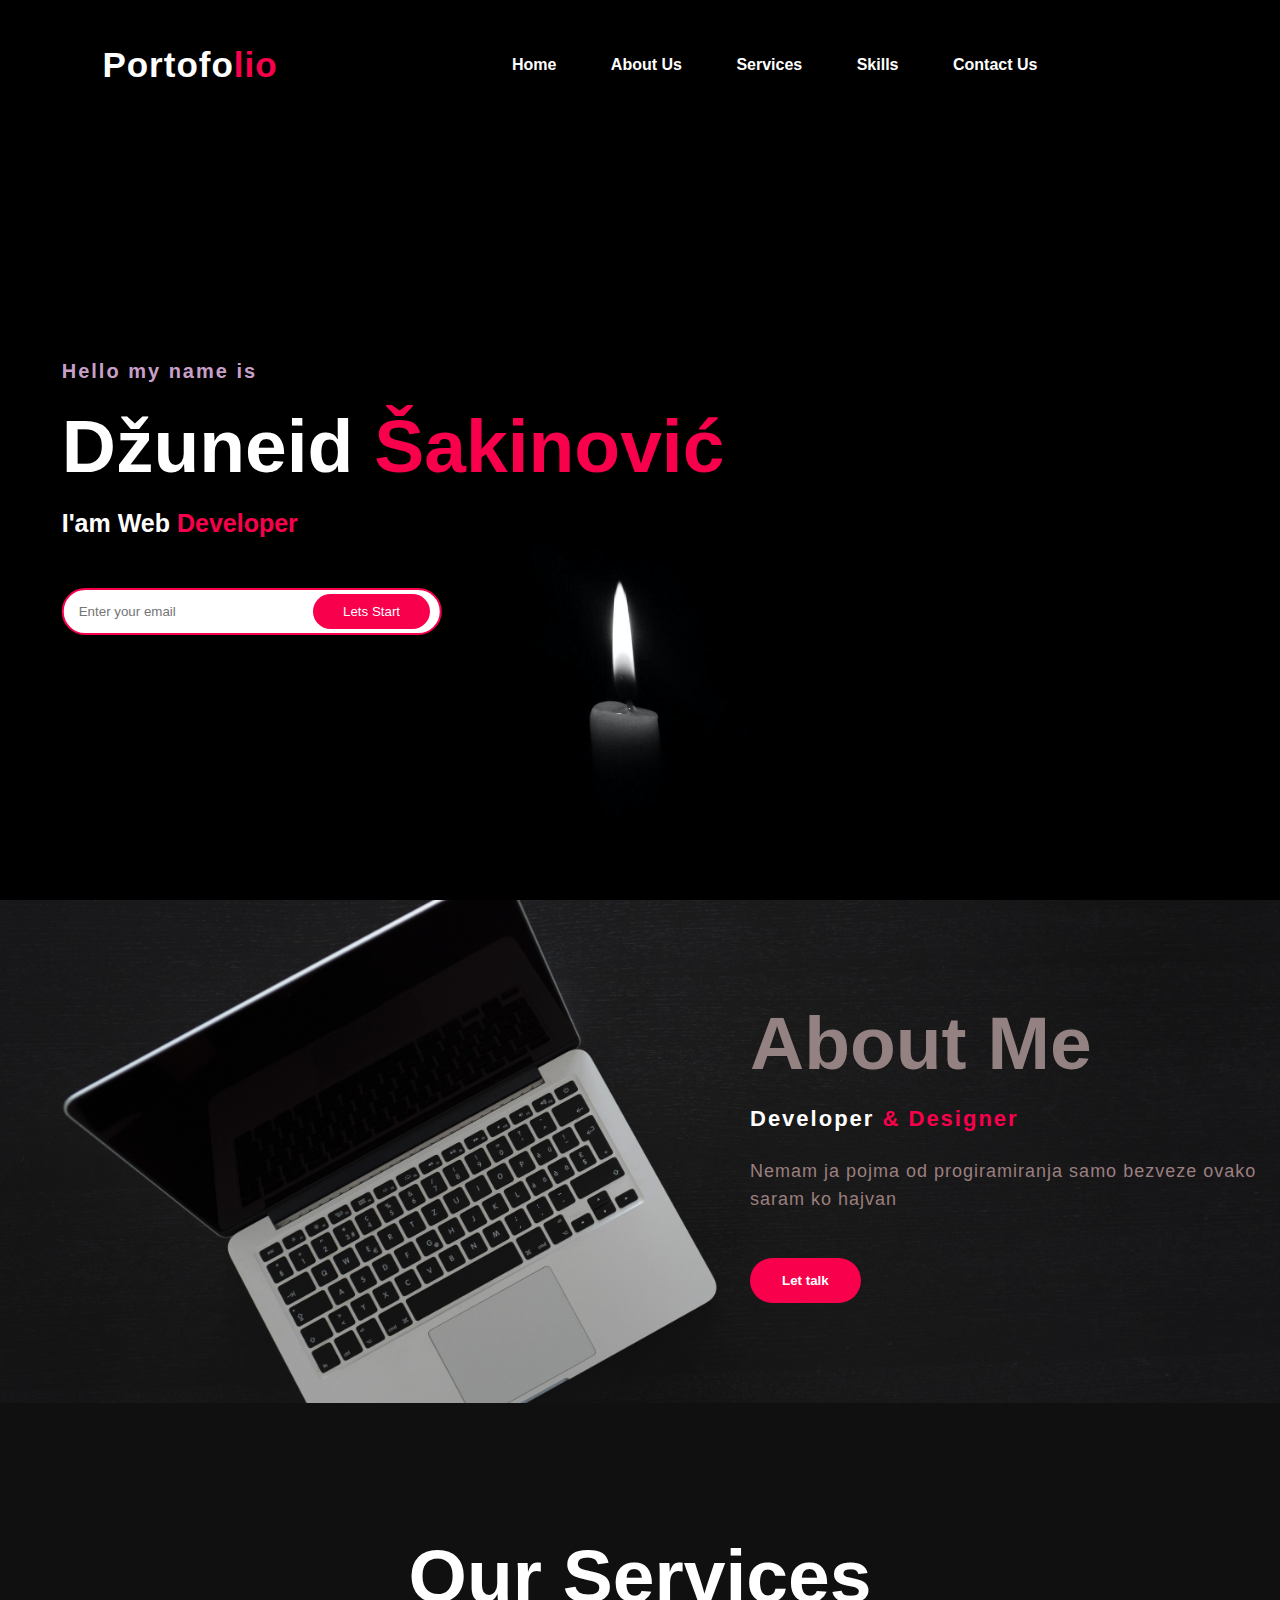
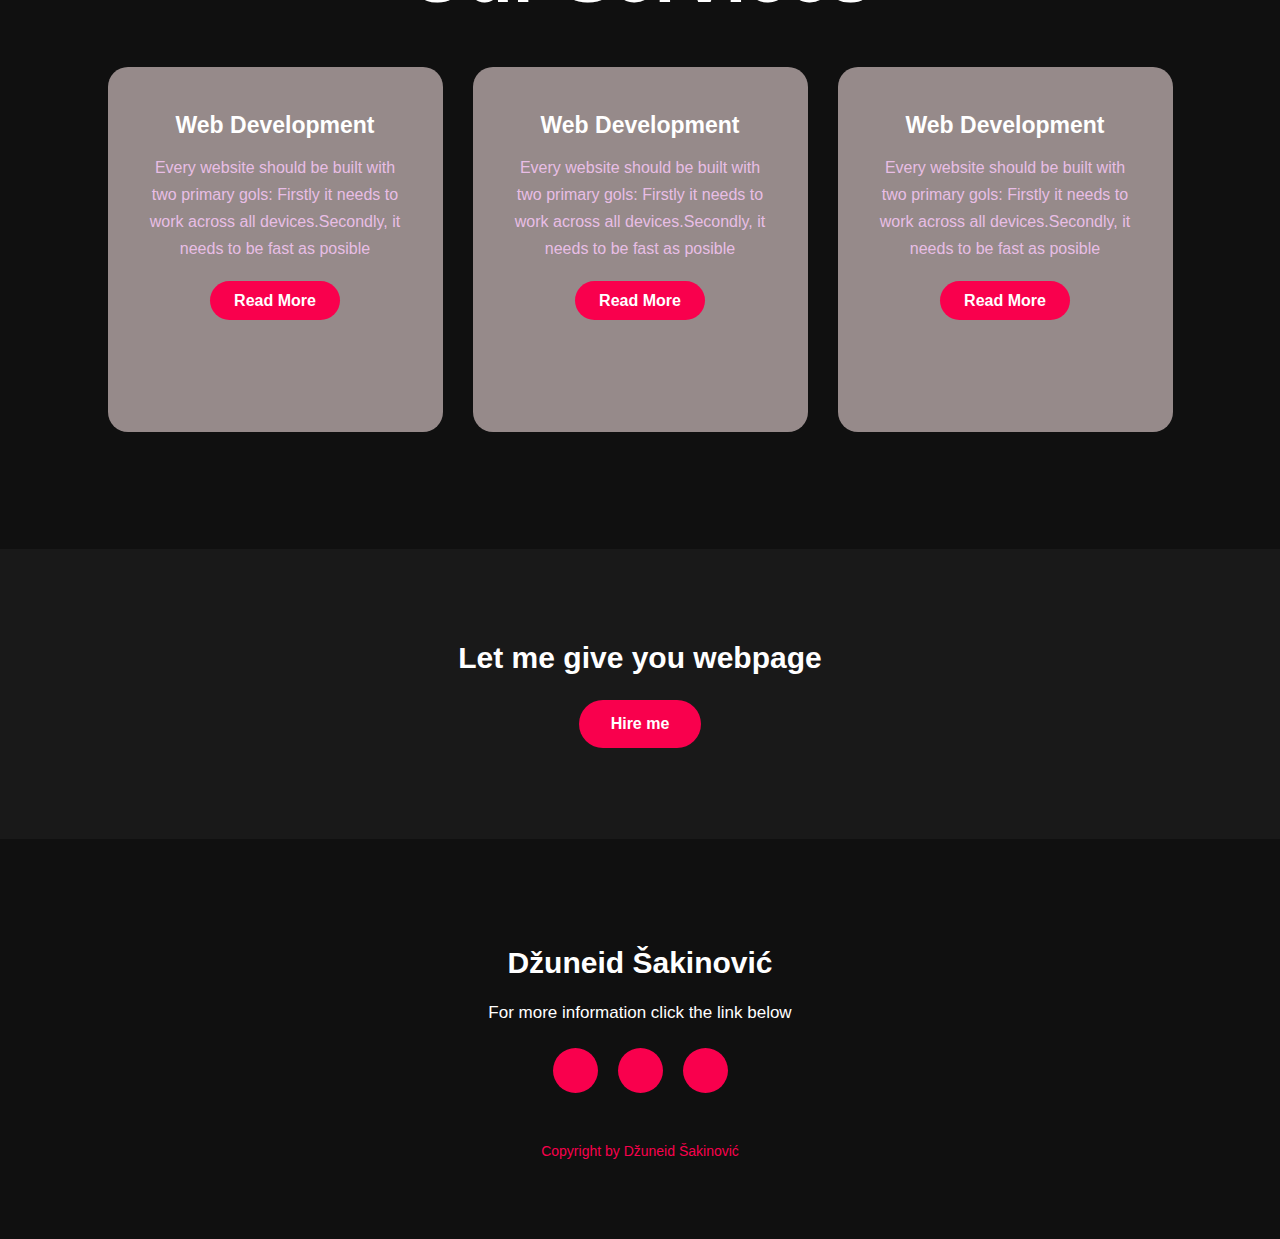
==== HTML/index.html @ 7eb3ed27 "portfolio v1" ====
<!DOCTYPE html>
<html lang="en">
<head>
    <meta charset="UTF-8">
    <meta http-equiv="X-UA-Compatible" content="IE=edge">
    <meta name="viewport" content="width=device-width, initial-scale=1.0">
    <title>Home</title>
    <link rel="stylesheet" href="dzunied.css">
    <link rel="stylesheet" href="https://cdnjs.cloudflare.com/ajax/libs/font-awesome/6.1.1/css/all.min.css"
        integrity="sha512-KfkfwYDsLkIlwQp6LFnl8zNdLGxu9YAA1QvwINks4PhcElQSvqcyVLLD9aMhXd13uQjoXtEKNosOWaZqXgel0g=="
        crossorigin="anonymous" referrerpolicy="no-referrer" />
</head>
<body>
    <div class="hero">
        <nav>
            <h2 class="logo">Portofo<span>lio</span></h2>
            <ul>
                <li><a href="#">Home</a></li>
                <li><a href="#1">About us</a></li>
                <li><a href="#2">Services</a></li>
                <li><a href="#3">Skills</a></li>
                <li><a href="#4">Contact us</a></li>
            </ul>
            
        </nav>
        <div class="content">
            <h4>Hello my name is</h4>
            <h1>Džuneid <span> Šakinović</span> </h1>
            <h3>I'am Web <span> Developer</span> </h3>
            <div class="newslatter">
                <form>
                    <input type="email" name="email" id="mail" placeholder="Enter your email">
                    <input type="submit" name="submit"  value="Lets Start" id="1" >
                </form >
            </div>
        </div>
    </div>
    
    <section class="about"  >
        <div class="main">
            
            <div class="about-text" >
                <h2>About Me</h2>
                <h5>Developer <span> & Designer </span></h5>
                <p>Nemam ja pojma od progiramiranja samo bezveze ovako saram ko hajvan</p>
                <button type="button">Let talk</button>
            </div>
        </div>
    </section>

    <div class="service" id="2">
        <div class="title">
            <h2>Our Services</h2>
        </div>
        <div class="box">
            <div class="card">
                <i class="fa-solid fa-bars"></i>
                <h5>Web Development</h5>
                <div class="pra">
                    <p>Every website should be built with two primary gols: Firstly it needs to work across all devices.Secondly, it needs to be fast as posible</p>
                    <p style="text-align: center;">
                        <a class="button" href="#">Read More</a>
                    </p>
                </div>
            </div>


            <div class="box">
                <div class="card">
                        <i class="fa-solid fa-user"></i>
                    <h5>Web Development</h5>
                    <div class="pra" id="3">
                        <p>Every website should be built with two primary gols: Firstly it needs to work across all devices.Secondly,
                            it needs to be fast as posible</p>
                        <p style="text-align: center;">
                            <a class="button" href="#">Read More</a>
                        </p>
                    </div>
                </div>


                <div class="box">
                    <div class="card">
                        <i class="fa-solid fa-bell"></i>
                        <h5>Web Development</h5>
                        <div class="pra">
                            <p>Every website should be built with two primary gols: Firstly it needs to work across all devices.Secondly,
                                it needs to be fast as posible</p>
                            <p style="text-align: center;">
                                <a class="button" href="#">Read More</a>
                            </p>
                        </div>
                    </div>
              </div>      
            </div>  
        </div>
    </div>
<div class="contact-me" id="4">
    <p>Let me give you webpage</p>
    <a class="button-two" href="#">Hire me</a>
</div>

<footer>
    <p>Džuneid Šakinović</p>
    <p>For more information click the link below</p>
    <div class="social">
        <a href="https://www.facebook.com/" target="blank"><i class="fa-brands fa-facebook"></i></a>
        <a href="https://www.instagram.com/" target="blank2"><i class="fa-brands fa-instagram"></i></a>
        <a href="https://twitter.com/" target="blank1"><i class="fa-brands fa-twitter"></i></a>
    </div>
    <br>
    <p class="end" >Copyright by Džuneid Šakinović</p>
</footer>

    <a class="top" href="#"><i class="fa-solid fa-angles-up"></i></a>
</body>
</html>
---- HTML/dzunied.css ----
* {
  padding: 0;
  margin: 0;
  font-family: sans-serif;
  box-sizing: border-box;
}
.hero {
  height: 100vh;
  width: 100%;
  background-image: url(./pexels-rahul-695644.jpg);
  background-size: cover;
  background-position: center;
  color: wheat;
}
nav {
  display: flex;
  align-items: center;
  justify-content: space-between;
  padding-top: 45px;
  padding-left: 8%;
  padding-right: 17%;
}
.logo {
  color: white;
  font-size: 35px;
  letter-spacing: 1px;
  cursor: pointer;
}
span {
  color: #f9004d;
}
nav ul li {
  list-style-type: none;
  display: inline-block;
  padding: 10px 25px;
}
nav ul li a {
  color: white;
  text-decoration: none;
  font-weight: bold;
  text-transform: capitalize;
}
nav ul li a:hover {
  color: #f9004d;
  transition: 0.4s;
}

.btn {
  background-color: #f9004d;
  color: white;
  text-decoration: none;
  border: 2px solid transparent;
  font-weight: bold;
  border-radius: 30px;
  transition: trans;
}
.btn:hover {
  transform: scale(1.2);
}
.content {
  position: absolute;
  top: 40%;
  left: 10%;
  transform: translate(-10%);
}
h1 {
  color: white;
  margin: 20px 0px 20px;
  font-size: 75px;
}
h3 {
  color: white;
  font-size: 25px;
  margin-bottom: 50px;
}
h4 {
  color: #fcfc;
  letter-spacing: 2px;
  font-size: 20px;
}
.newslatter form {
  width: 380px;
  max-width: 380px;
  position: relative;
}
.newslatter form input:first-child {
  display: inline-block;
  width: 100%;
  padding: 14px 130px 14px 15px;
  border: 2px solid #f9004d;
  outline: none;
  border-radius: 30px;
}
.newslatter form input:last-child {
  position: absolute;
  display: inline-block;
  outline: none;
  border: none;
  padding: 10px 30px;
  border-radius: 30px;
  background-color: #f9004d;
  color: white;
  top: 6px;
  transform: translate(-110%);
}
.about {
  background-image: url(./pexels-nao-triponez-129208.jpg);
  background-size: cover;
  background-position: center;
  width: 100%;
  padding: 100px 0px;
  background-color: #191919;
}
.about img {
  height: auto;
  width: 43px;
}
.about-text {
  width: 550px;
  transform: translate(70%);
}
.main {
  width: 1130px;
  max-width: 95%;
  margin: 0 auto;
  display: flex;
  align-items: center;
  justify-content: space-around;
}
.about-text h2 {
  color: rgb(148, 130, 130);
  font-size: 75px;
  text-transform: capitalize;
  margin-bottom: 20px;
}
.about-text h5 {
  color: white;
  letter-spacing: 2px;
  font-size: 22px;
  margin-bottom: 25px;
  text-transform: capitalize;
}
.about-text p {
  color: #9b7f7f;
  letter-spacing: 1px;
  line-height: 28px;
  font-size: 18px;
  margin-bottom: 45px;
}
button {
  background-color: #f9004d;
  color: white;
  text-decoration: none;
  border: 2px solid transparent;
  font-weight: bold;
  padding: 13px 30px;
  border-radius: 30px;
  transition: 0.4s;
}
button:hover {
  background-color: transparent;
  border: 2px solid #f9004d;
  cursor: pointer;
}
.service {
  background: #101010;
  width: 100%;
  padding: 100px 0px;
}
.title h2 {
  color: white;
  font-size: 75px;
  width: 1130px;
  margin: 30px auto;
  text-align: center;
}
.box {
  display: flex;
  justify-content: center;
  align-items: center;
  min-height: 400px;
}
.card {
  height: 365px;
  width: 335px;
  padding: 20px 35px;
  background: #968a8a;
  border-radius: 20px;
  margin: 15px;
  position: relative;
  overflow: hidden;
  text-align: center;
}
.card i {
  font-size: 50px;
  display: block;
  text-align: center;
  margin: 25px 0px;
  color: #f9004d;
}
h5 {
  color: white;
  font-size: 23px;
  margin-bottom: 15px;
}
.pra p {
  color: #fcfc;
  font-size: 16px;
  line-height: 27px;
  margin-bottom: 25px;
}
.card .button {
  background-color: #f9004d;
  color: white;
  text-decoration: none;
  border: 2px solid transparent;
  font-weight: bold;
  padding: 9px 22px;
  border-radius: 30px;
  transition: 0.4s;
}
.card .button:hover {
  background-color: transparent;
  border: 2px solid #e20f52;
  cursor: pointer;
}
.contact-me {
  width: 100%;
  height: 290px;
  background: #191919;
  display: flex;
  align-items: center;
  flex-direction: column;
  justify-content: center;
}
.contact-me p {
  color: white;
  font-size: 30px;
  font-weight: bold;
  margin-bottom: 25px;
}
.contact-me .button-two {
  background-color: #f9004d;
  color: white;
  text-decoration: none;
  border: 2px solid transparent;
  font-weight: bold;
  padding: 13px 30px;
  border-radius: 30px;
  transition: 0.4s;
}
.contact-me .button-two:hover {
  background-color: transparent;
  border: 2px solid #f9004d;
  cursor: pointer;
}
footer {
  position: relative;

  width: 100%;
  height: 400px;
  background: #101010;
  display: flex;
  flex-direction: column;
  align-items: center;
  justify-content: center;
}
footer p:nth-child(1) {
  font-size: 30px;
  color: white;
  margin-bottom: 20px;
  font-weight: bold;
}
footer p:nth-child(2) {
  color: white;
  font-size: 17px;
  width: 500px;
  text-align: center;
  line-height: 26px;
}
.social {
  display: flex;
}
.social a {
  width: 45px;
  height: 45px;
  display: flex;
  align-items: center;
  justify-content: center;
  background: #f9004d;
  border-radius: 50px;
  margin: 22px 10px;
  color: white;
  text-decoration: none;
  font-size: 20px;
}
.social a:hover {
  transform: scale(1.3);
  transition: 0.3s;
}
.end {
  position: absolute;
  color: #f9004d;
  font-size: 14px;
  transform: translateY(700%);
}
.top {
  position: fixed;
  width: 6%;
  height: 5%;
  background: transparent;
  bottom: 40px;
  left: 50px;
  text-align: center;
  text-decoration: none;
  line-height: 40px;
  color: #f9004d;
  font-size: 50px;
}
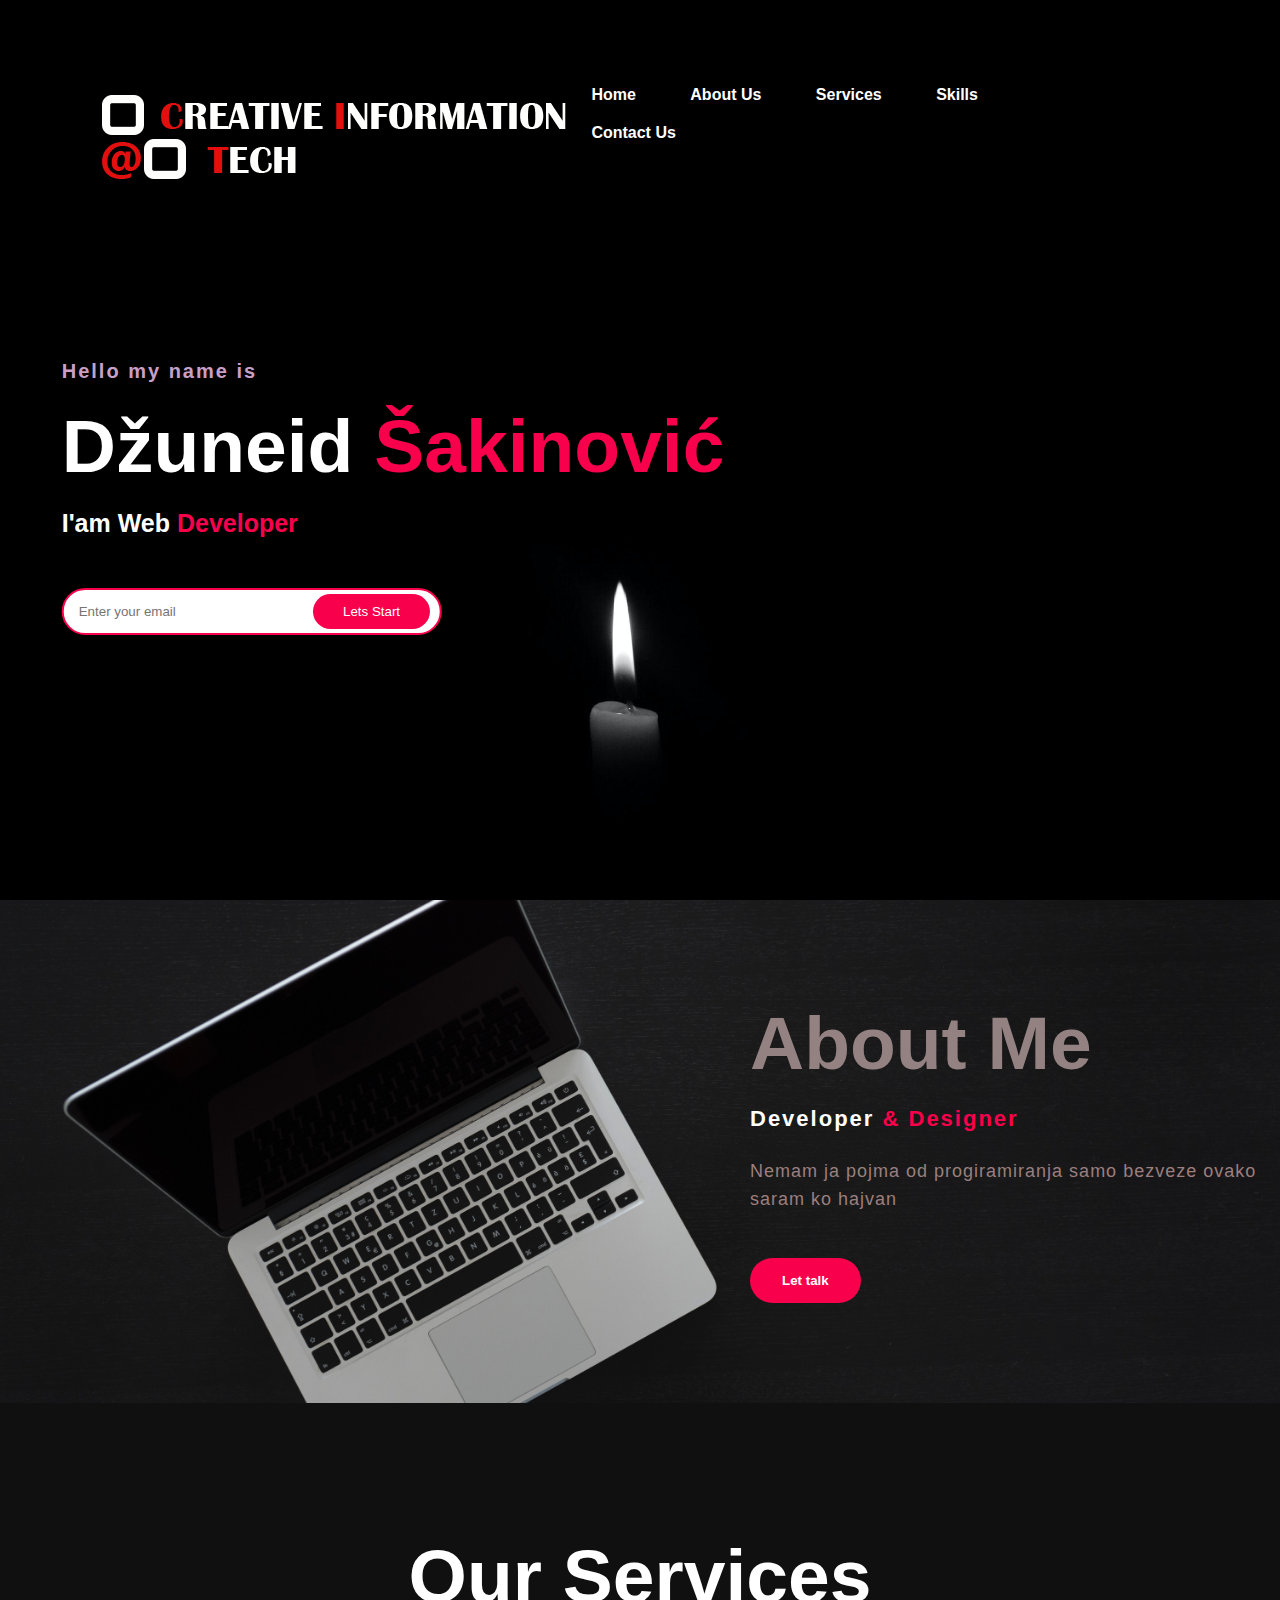
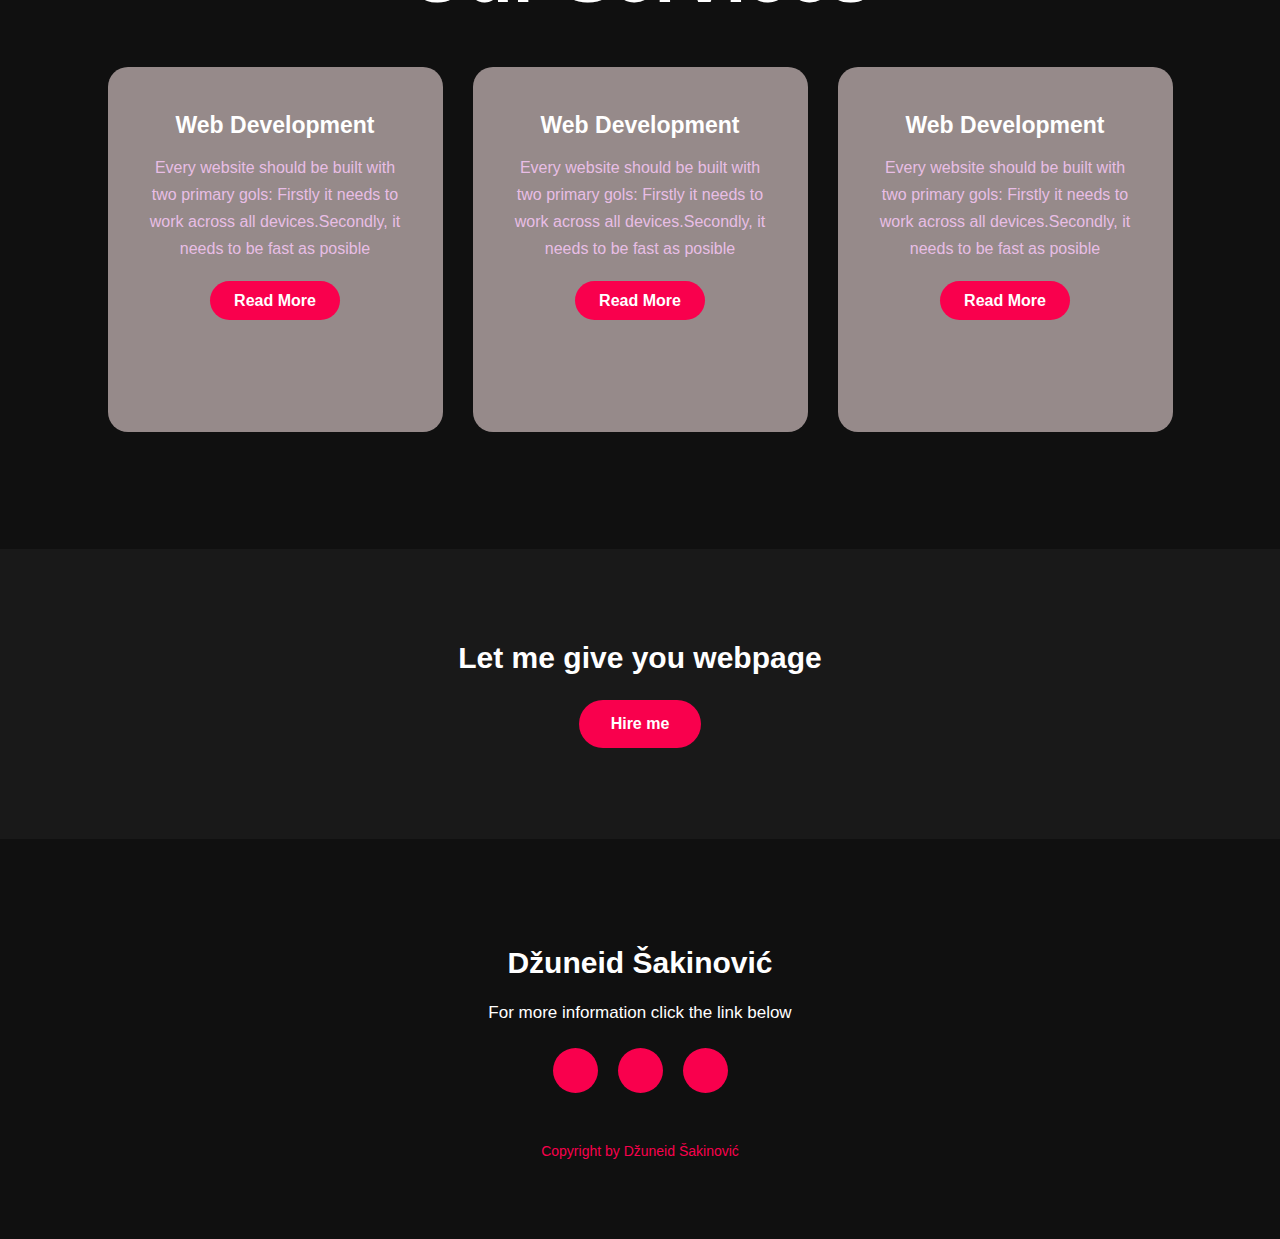
==== commit f4bf1698: "cit2" ====
--- a/HTML/index.html
+++ b/HTML/index.html
@@ -5,7 +5,7 @@
     <meta http-equiv="X-UA-Compatible" content="IE=edge">
     <meta name="viewport" content="width=device-width, initial-scale=1.0">
     <title>Home</title>
-    <link rel="stylesheet" href="dzunied.css">
+    <link rel="stylesheet" href="style.css">
     <link rel="stylesheet" href="https://cdnjs.cloudflare.com/ajax/libs/font-awesome/6.1.1/css/all.min.css"
         integrity="sha512-KfkfwYDsLkIlwQp6LFnl8zNdLGxu9YAA1QvwINks4PhcElQSvqcyVLLD9aMhXd13uQjoXtEKNosOWaZqXgel0g=="
         crossorigin="anonymous" referrerpolicy="no-referrer" />
@@ -13,7 +13,10 @@
 <body>
     <div class="hero">
         <nav>
-            <h2 class="logo">Portofo<span>lio</span></h2>
+            <div class="logoImg">
+            <img src="logo.png" alt="" srcset="">
+            </div>
+            <div>
             <ul>
                 <li><a href="#">Home</a></li>
                 <li><a href="#1">About us</a></li>
@@ -21,7 +24,7 @@
                 <li><a href="#3">Skills</a></li>
                 <li><a href="#4">Contact us</a></li>
             </ul>
-            
+        </div>
         </nav>
         <div class="content">
             <h4>Hello my name is</h4>
--- a/HTML/style.css
+++ b/HTML/style.css
@@ -0,0 +1,325 @@
+* {
+  padding: 0;
+  margin: 0;
+  font-family: sans-serif;
+  box-sizing: border-box;
+}
+
+.logoImg {
+  width: auto;
+  height: auto;
+  margin-top: 50px;
+}
+.hero {
+  height: 100vh;
+  width: 100%;
+  background-image: url(./pexels-rahul-695644.jpg);
+  background-size: cover;
+  background-position: center;
+  color: wheat;
+}
+nav {
+  display: flex;
+  align-items: center;
+  justify-content: space-between;
+  padding-top: 45px;
+  padding-left: 8%;
+  padding-right: 17%;
+}
+.logo {
+  color: white;
+  font-size: 35px;
+  letter-spacing: 1px;
+  cursor: pointer;
+}
+span {
+  color: #f9004d;
+}
+nav ul li {
+  list-style-type: none;
+  display: inline-block;
+  padding: 10px 25px;
+}
+nav ul li a {
+  color: white;
+  text-decoration: none;
+  font-weight: bold;
+  text-transform: capitalize;
+}
+nav ul li a:hover {
+  color: #f9004d;
+  transition: 0.4s;
+}
+
+.btn {
+  background-color: #f9004d;
+  color: white;
+  text-decoration: none;
+  border: 2px solid transparent;
+  font-weight: bold;
+  border-radius: 30px;
+  transition: trans;
+}
+.btn:hover {
+  transform: scale(1.2);
+}
+.content {
+  position: absolute;
+  top: 40%;
+  left: 10%;
+  transform: translate(-10%);
+}
+h1 {
+  color: white;
+  margin: 20px 0px 20px;
+  font-size: 75px;
+}
+h3 {
+  color: white;
+  font-size: 25px;
+  margin-bottom: 50px;
+}
+h4 {
+  color: #fcfc;
+  letter-spacing: 2px;
+  font-size: 20px;
+}
+.newslatter form {
+  width: 380px;
+  max-width: 380px;
+  position: relative;
+}
+.newslatter form input:first-child {
+  display: inline-block;
+  width: 100%;
+  padding: 14px 130px 14px 15px;
+  border: 2px solid #f9004d;
+  outline: none;
+  border-radius: 30px;
+}
+.newslatter form input:last-child {
+  position: absolute;
+  display: inline-block;
+  outline: none;
+  border: none;
+  padding: 10px 30px;
+  border-radius: 30px;
+  background-color: #f9004d;
+  color: white;
+  top: 6px;
+  transform: translate(-110%);
+}
+.about {
+  background-image: url(./pexels-nao-triponez-129208.jpg);
+  background-size: cover;
+  background-position: center;
+  width: 100%;
+  padding: 100px 0px;
+  background-color: #191919;
+}
+.about img {
+  height: auto;
+  width: 43px;
+}
+.about-text {
+  width: 550px;
+  transform: translate(70%);
+}
+.main {
+  width: 1130px;
+  max-width: 95%;
+  margin: 0 auto;
+  display: flex;
+  align-items: center;
+  justify-content: space-around;
+}
+.about-text h2 {
+  color: rgb(148, 130, 130);
+  font-size: 75px;
+  text-transform: capitalize;
+  margin-bottom: 20px;
+}
+.about-text h5 {
+  color: white;
+  letter-spacing: 2px;
+  font-size: 22px;
+  margin-bottom: 25px;
+  text-transform: capitalize;
+}
+.about-text p {
+  color: #9b7f7f;
+  letter-spacing: 1px;
+  line-height: 28px;
+  font-size: 18px;
+  margin-bottom: 45px;
+}
+button {
+  background-color: #f9004d;
+  color: white;
+  text-decoration: none;
+  border: 2px solid transparent;
+  font-weight: bold;
+  padding: 13px 30px;
+  border-radius: 30px;
+  transition: 0.4s;
+}
+button:hover {
+  background-color: transparent;
+  border: 2px solid #f9004d;
+  cursor: pointer;
+}
+.service {
+  background: #101010;
+  width: 100%;
+  padding: 100px 0px;
+}
+.title h2 {
+  color: white;
+  font-size: 75px;
+  width: 1130px;
+  margin: 30px auto;
+  text-align: center;
+}
+.box {
+  display: flex;
+  justify-content: center;
+  align-items: center;
+  min-height: 400px;
+}
+.card {
+  height: 365px;
+  width: 335px;
+  padding: 20px 35px;
+  background: #968a8a;
+  border-radius: 20px;
+  margin: 15px;
+  position: relative;
+  overflow: hidden;
+  text-align: center;
+}
+.card i {
+  font-size: 50px;
+  display: block;
+  text-align: center;
+  margin: 25px 0px;
+  color: #f9004d;
+}
+h5 {
+  color: white;
+  font-size: 23px;
+  margin-bottom: 15px;
+}
+.pra p {
+  color: #fcfc;
+  font-size: 16px;
+  line-height: 27px;
+  margin-bottom: 25px;
+}
+.card .button {
+  background-color: #f9004d;
+  color: white;
+  text-decoration: none;
+  border: 2px solid transparent;
+  font-weight: bold;
+  padding: 9px 22px;
+  border-radius: 30px;
+  transition: 0.4s;
+}
+.card .button:hover {
+  background-color: transparent;
+  border: 2px solid #e20f52;
+  cursor: pointer;
+}
+.contact-me {
+  width: 100%;
+  height: 290px;
+  background: #191919;
+  display: flex;
+  align-items: center;
+  flex-direction: column;
+  justify-content: center;
+}
+.contact-me p {
+  color: white;
+  font-size: 30px;
+  font-weight: bold;
+  margin-bottom: 25px;
+}
+.contact-me .button-two {
+  background-color: #f9004d;
+  color: white;
+  text-decoration: none;
+  border: 2px solid transparent;
+  font-weight: bold;
+  padding: 13px 30px;
+  border-radius: 30px;
+  transition: 0.4s;
+}
+.contact-me .button-two:hover {
+  background-color: transparent;
+  border: 2px solid #f9004d;
+  cursor: pointer;
+}
+footer {
+  position: relative;
+
+  width: 100%;
+  height: 400px;
+  background: #101010;
+  display: flex;
+  flex-direction: column;
+  align-items: center;
+  justify-content: center;
+}
+footer p:nth-child(1) {
+  font-size: 30px;
+  color: white;
+  margin-bottom: 20px;
+  font-weight: bold;
+}
+footer p:nth-child(2) {
+  color: white;
+  font-size: 17px;
+  width: 500px;
+  text-align: center;
+  line-height: 26px;
+}
+.social {
+  display: flex;
+}
+.social a {
+  width: 45px;
+  height: 45px;
+  display: flex;
+  align-items: center;
+  justify-content: center;
+  background: #f9004d;
+  border-radius: 50px;
+  margin: 22px 10px;
+  color: white;
+  text-decoration: none;
+  font-size: 20px;
+}
+.social a:hover {
+  transform: scale(1.3);
+  transition: 0.3s;
+}
+.end {
+  position: absolute;
+  color: #f9004d;
+  font-size: 14px;
+  transform: translateY(700%);
+}
+.top {
+  position: fixed;
+  width: 6%;
+  height: 5%;
+  background: transparent;
+  bottom: 40px;
+  left: 50px;
+  text-align: center;
+  text-decoration: none;
+  line-height: 40px;
+  color: #f9004d;
+  font-size: 50px;
+}
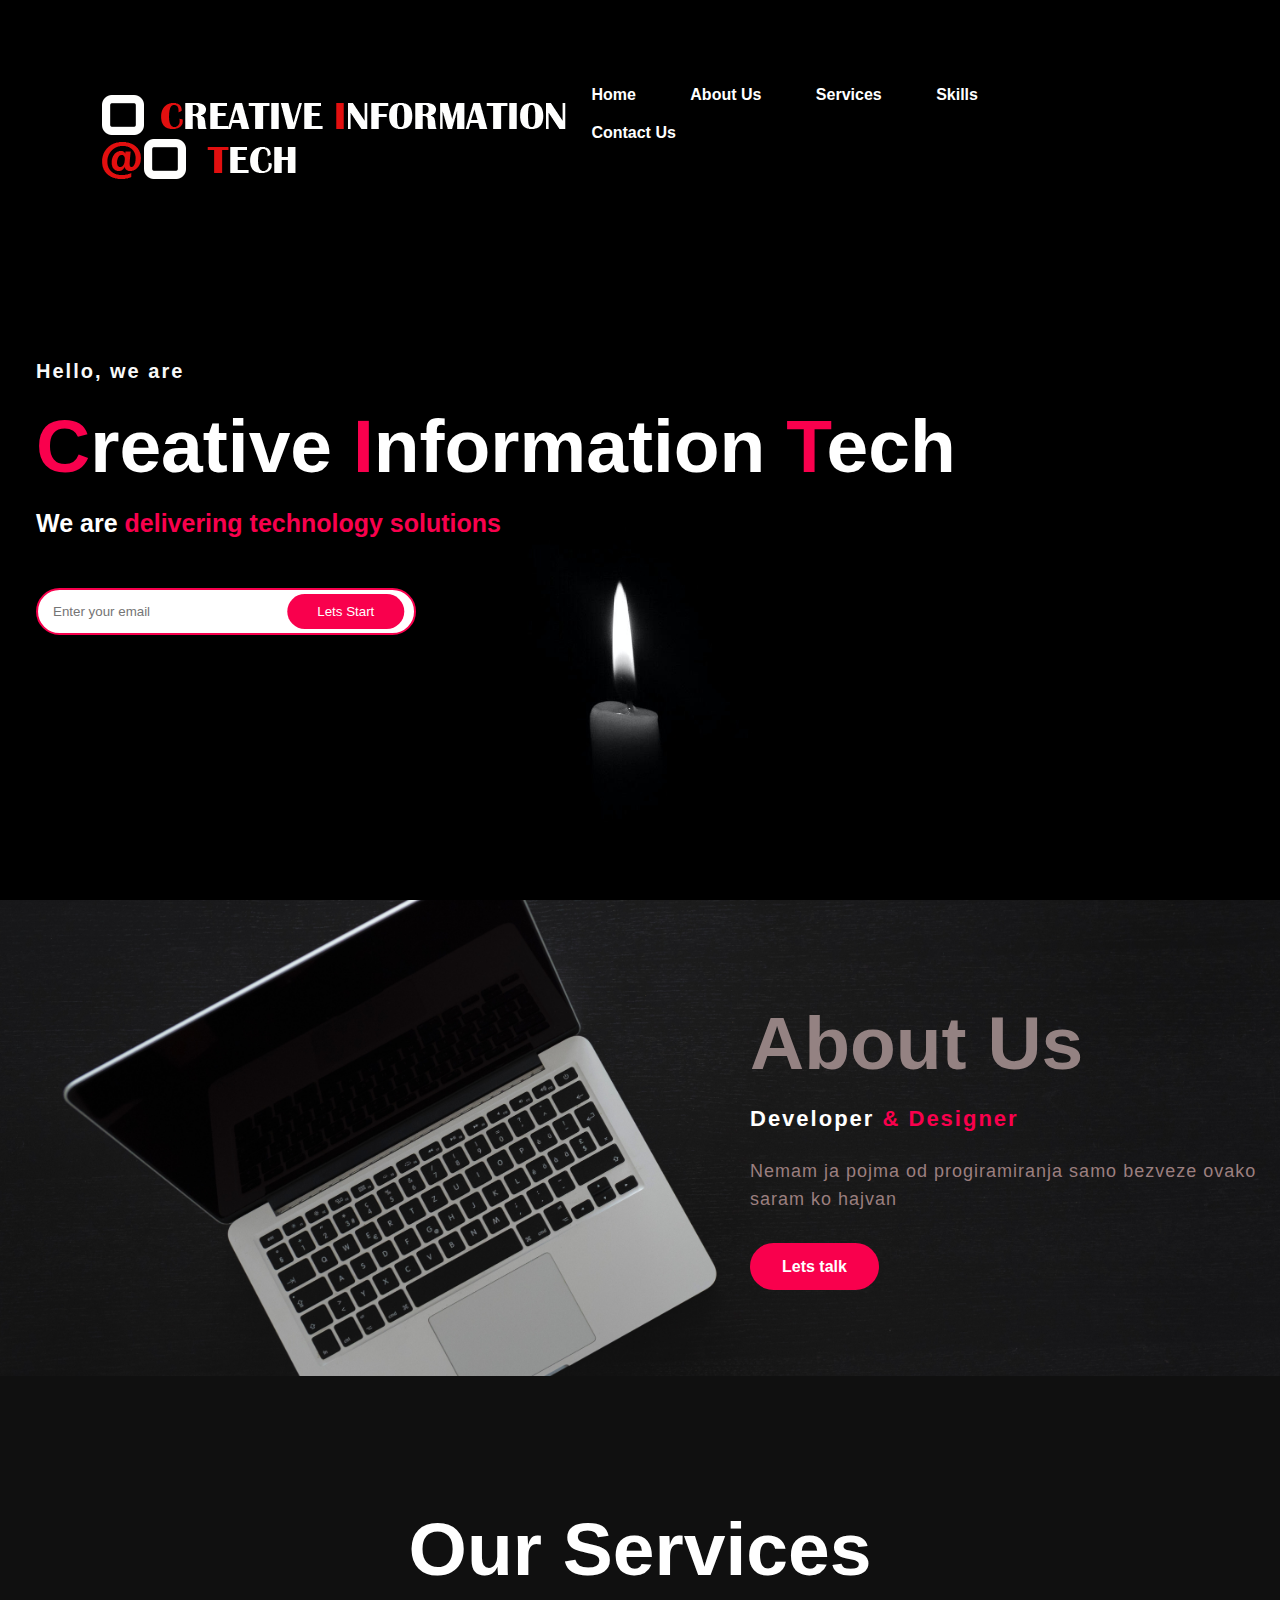
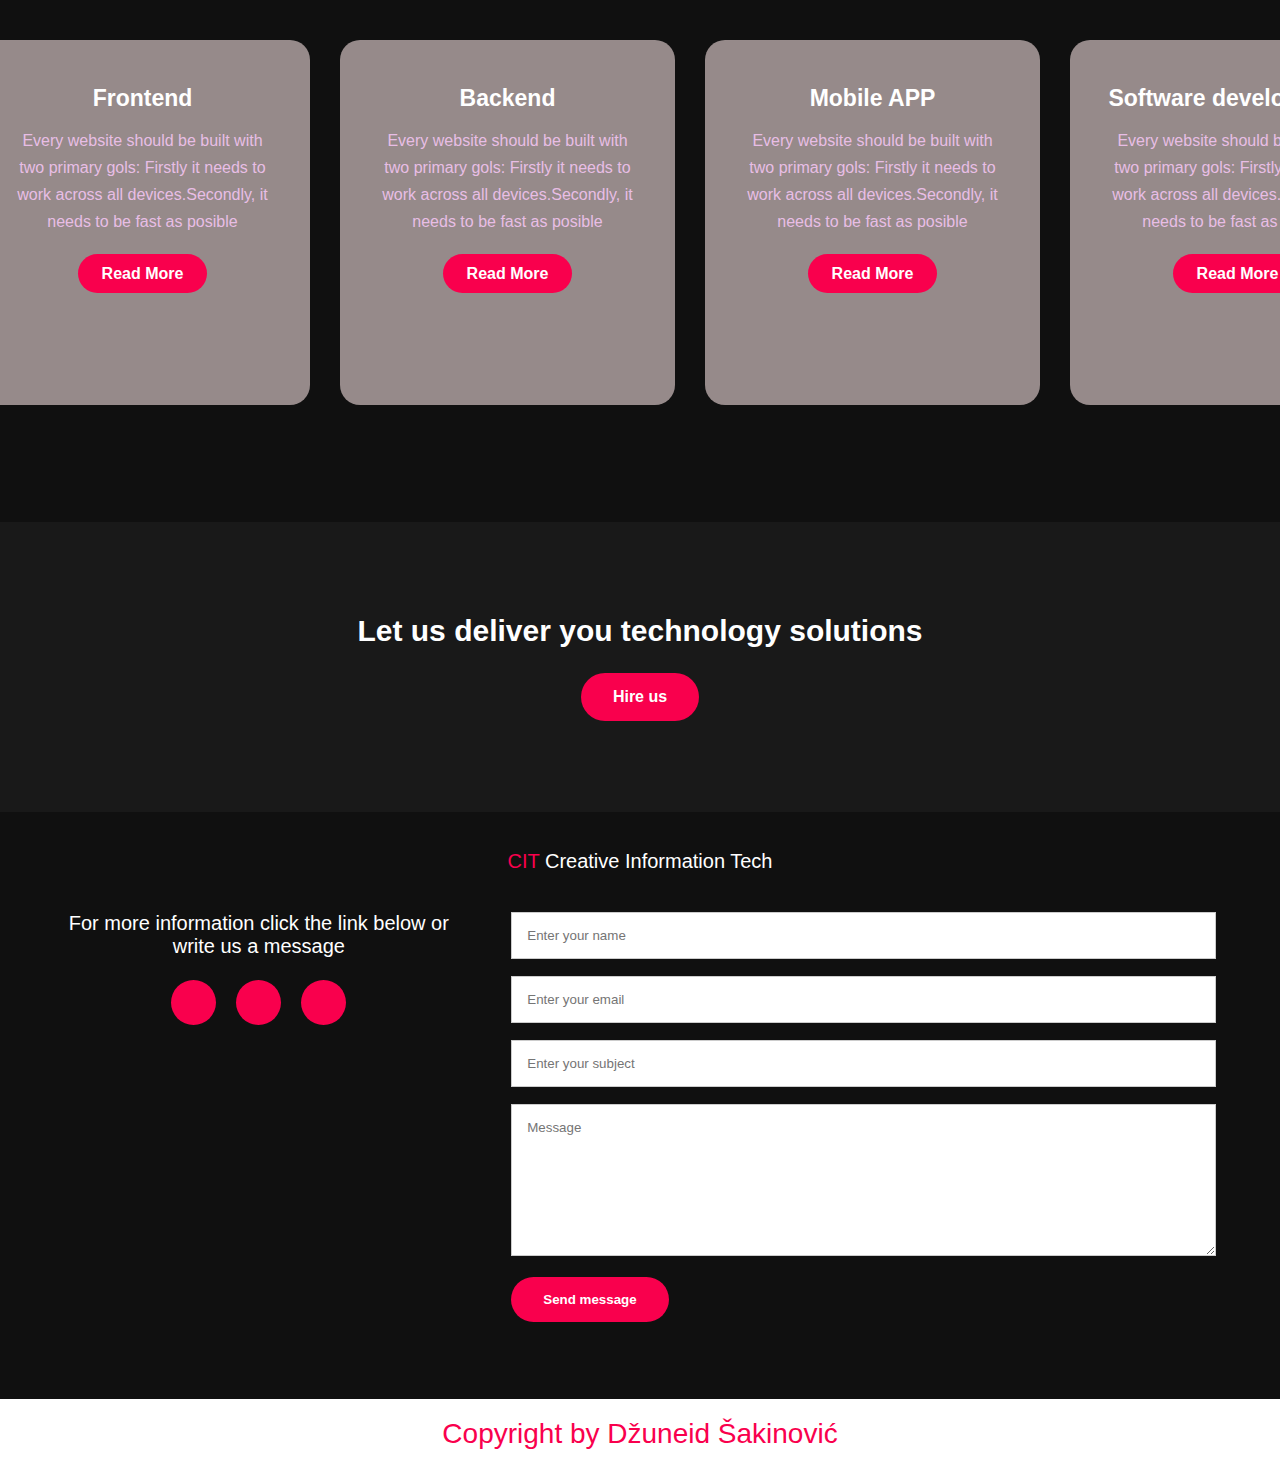
==== commit b801471d: "adjustement" ====
--- a/HTML/index.html
+++ b/HTML/index.html
@@ -27,13 +27,13 @@
         </div>
         </nav>
         <div class="content">
-            <h4>Hello my name is</h4>
-            <h1>Džuneid <span> Šakinović</span> </h1>
-            <h3>I'am Web <span> Developer</span> </h3>
+            <h4>Hello, we are</h4>
+            <h1><span>C</span>reative <span>I</span>nformation <span>T</span>ech</h1>
+            <h3>We are <span> delivering technology solutions</span> </h3>
             <div class="newslatter">
                 <form>
                     <input type="email" name="email" id="mail" placeholder="Enter your email">
-                    <input type="submit" name="submit"  value="Lets Start" id="1" >
+                    <input type="submit" name="submit"  value="Lets Start" id="#4" >
                 </form >
             </div>
         </div>
@@ -42,11 +42,12 @@
     <section class="about"  >
         <div class="main">
             
-            <div class="about-text" >
-                <h2>About Me</h2>
+            <div class="about-text" id="1">
+                <h2>About Us</h2>
                 <h5>Developer <span> & Designer </span></h5>
                 <p>Nemam ja pojma od progiramiranja samo bezveze ovako saram ko hajvan</p>
-                <button type="button">Let talk</button>
+                <a class="button-two" href="#4">Lets talk</a>
+        
             </div>
         </div>
     </section>
@@ -57,8 +58,8 @@
         </div>
         <div class="box">
             <div class="card">
-                <i class="fa-solid fa-bars"></i>
-                <h5>Web Development</h5>
+                <i class="fa-solid fa-display"></i>
+                <h5>Web design</h5>
                 <div class="pra">
                     <p>Every website should be built with two primary gols: Firstly it needs to work across all devices.Secondly, it needs to be fast as posible</p>
                     <p style="text-align: center;">
@@ -67,11 +68,22 @@
                 </div>
             </div>
 
+            <div class="box">
+                <div class="card">
+                    <i class="fa-solid fa-bars-staggered"></i>
+                    <h5>Frontend</h5>
+                    <div class="pra">
+                        <p>Every website should be built with two primary gols: Firstly it needs to work across all devices.Secondly, it needs to be fast as posible</p>
+                        <p style="text-align: center;">
+                            <a class="button" href="#">Read More</a>
+                        </p>
+                    </div>
+                </div>
 
             <div class="box">
                 <div class="card">
-                        <i class="fa-solid fa-user"></i>
-                    <h5>Web Development</h5>
+                    <i class="fa-solid fa-code"></i>
+                    <h5>Backend</h5>
                     <div class="pra" id="3">
                         <p>Every website should be built with two primary gols: Firstly it needs to work across all devices.Secondly,
                             it needs to be fast as posible</p>
@@ -84,8 +96,8 @@
 
                 <div class="box">
                     <div class="card">
-                        <i class="fa-solid fa-bell"></i>
-                        <h5>Web Development</h5>
+                        <i class="fa-solid fa-mobile-screen"></i>
+                        <h5>Mobile APP</h5>
                         <div class="pra">
                             <p>Every website should be built with two primary gols: Firstly it needs to work across all devices.Secondly,
                                 it needs to be fast as posible</p>
@@ -94,27 +106,62 @@
                             </p>
                         </div>
                     </div>
-              </div>      
+              </div>  
+              <div class="box">
+                <div class="card">
+                    <i class="fa-solid fa-laptop-code"></i>
+                    <h5>Software developement</h5>
+                    <div class="pra">
+                        <p>Every website should be built with two primary gols: Firstly it needs to work across all devices.Secondly,
+                            it needs to be fast as posible</p>
+                        <p style="text-align: center;">
+                            <a class="button" href="#">Read More</a>
+                        </p>
+                    </div>
+                </div>
+          </div>     
             </div>  
         </div>
     </div>
+    </div>
+
 <div class="contact-me" id="4">
-    <p>Let me give you webpage</p>
-    <a class="button-two" href="#">Hire me</a>
+    <p>Let us deliver you technology solutions</p>
+    <a class="button-two" href="#4">Hire us</a>
 </div>
 
-<footer>
-    <p>Džuneid Šakinović</p>
-    <p>For more information click the link below</p>
+<section class="contactSection">
+<p> <span> CIT </span> Creative Information Tech</p>
+<div class="contact">
+ 
+
+    <div class="socialContact">
+    <p>For more information click the link below or write us a message</p>
     <div class="social">
         <a href="https://www.facebook.com/" target="blank"><i class="fa-brands fa-facebook"></i></a>
         <a href="https://www.instagram.com/" target="blank2"><i class="fa-brands fa-instagram"></i></a>
         <a href="https://twitter.com/" target="blank1"><i class="fa-brands fa-twitter"></i></a>
     </div>
-    <br>
-    <p class="end" >Copyright by Džuneid Šakinović</p>
-</footer>
+</div>
 
-    <a class="top" href="#"><i class="fa-solid fa-angles-up"></i></a>
+    <div class="contact-col">
+
+
+        <form action="contactform.php" method="post">
+            <input type="text" name="name" placeholder="Enter your name" required>
+            <input type="email" name="mail" placeholder="Enter your email" required>
+            <input type="text" name="subject" placeholder="Enter your subject" required>
+            <textarea  rows="8" name="message" placeholder="Message" required></textarea>
+            <button type="submit" name="submit" class="hero-btn red-btn">Send message</button>    
+        </form>
+
+
+       </div>
+    </div>
+</section> 
+    <section>
+    <p class="copyright" >Copyright by Džuneid Šakinović</p>
+</section>
+
 </body>
 </html>--- a/HTML/style.css
+++ b/HTML/style.css
@@ -80,7 +80,7 @@
   margin-bottom: 50px;
 }
 h4 {
-  color: #fcfc;
+  color: rgb(249, 249, 249);
   letter-spacing: 2px;
   font-size: 20px;
 }
@@ -245,7 +245,7 @@
   font-weight: bold;
   margin-bottom: 25px;
 }
-.contact-me .button-two {
+ .button-two {
   background-color: #f9004d;
   color: white;
   text-decoration: none;
@@ -262,30 +262,18 @@
 }
 footer {
   position: relative;
-
-  width: 100%;
-  height: 400px;
+  width: 100%;
+  height: 10%;
   background: #101010;
   display: flex;
   flex-direction: column;
   align-items: center;
+  
+}
+
+.social {
+  display: flex;
   justify-content: center;
-}
-footer p:nth-child(1) {
-  font-size: 30px;
-  color: white;
-  margin-bottom: 20px;
-  font-weight: bold;
-}
-footer p:nth-child(2) {
-  color: white;
-  font-size: 17px;
-  width: 500px;
-  text-align: center;
-  line-height: 26px;
-}
-.social {
-  display: flex;
 }
 .social a {
   width: 45px;
@@ -304,22 +292,54 @@
   transform: scale(1.3);
   transition: 0.3s;
 }
-.end {
-  position: absolute;
-  color: #f9004d;
-  font-size: 14px;
-  transform: translateY(700%);
-}
+
 .top {
   position: fixed;
   width: 6%;
   height: 5%;
   background: transparent;
-  bottom: 40px;
-  left: 50px;
+  bottom: 10px;
+  right: 50px;
   text-align: center;
   text-decoration: none;
   line-height: 40px;
   color: #f9004d;
   font-size: 50px;
 }
+
+.contact-col input, .contact-col textarea {
+  width: 100%;
+  padding: 15px;
+  margin-bottom: 17px;
+  outline: none;
+  box-sizing: border-box;
+  border: 1px solid #ccc;
+}
+
+.contact {
+  padding: 3% 5%;
+  display: flex;
+  justify-content: space-between;
+}
+.contactSection {
+  background: #101010;
+  padding-bottom: 3%;
+  padding-top: 3%;
+}
+
+.contactSection p {
+  color: white;
+  text-align: center;
+  font-size: 20px;
+}
+
+.socialContact {
+  padding-right: 5%;
+}
+
+.copyright {
+  padding: 1.5%;
+  color: #f9004d;
+  font-size: 28px;
+  text-align: center;
+}
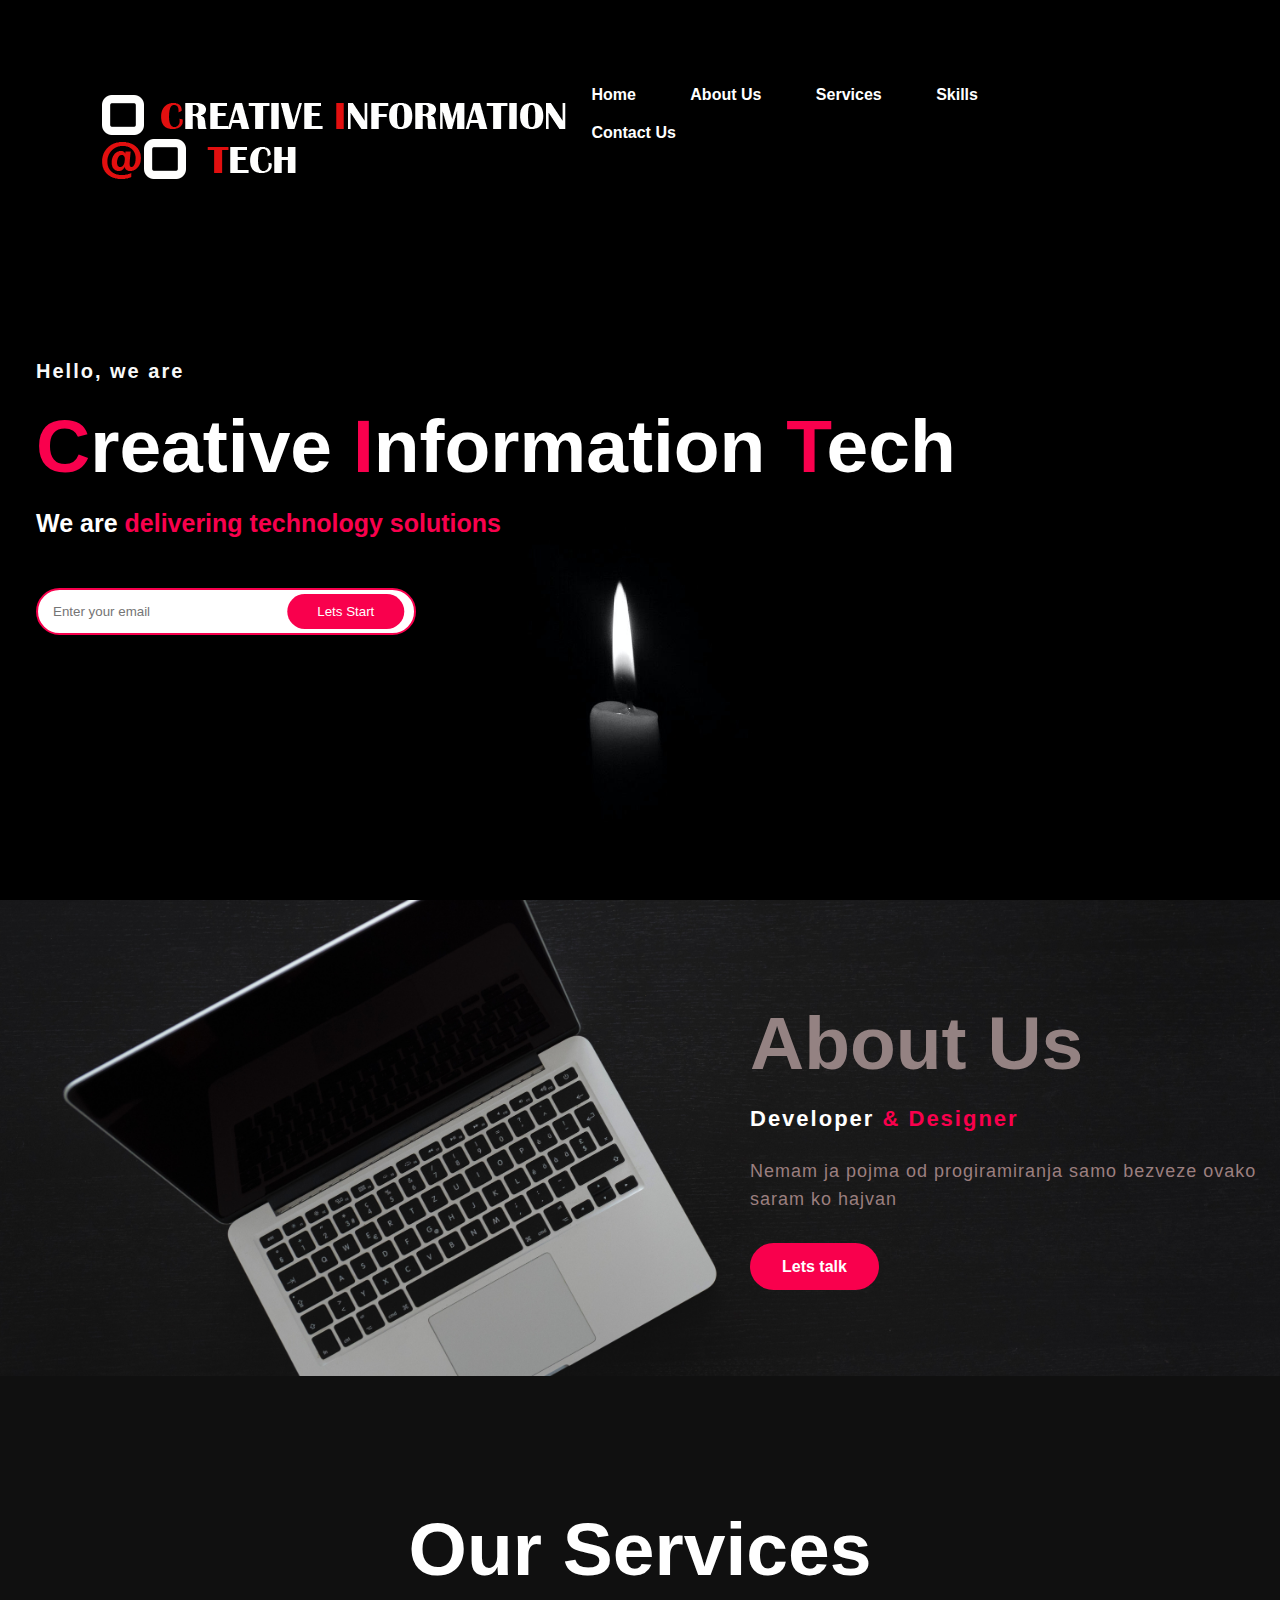
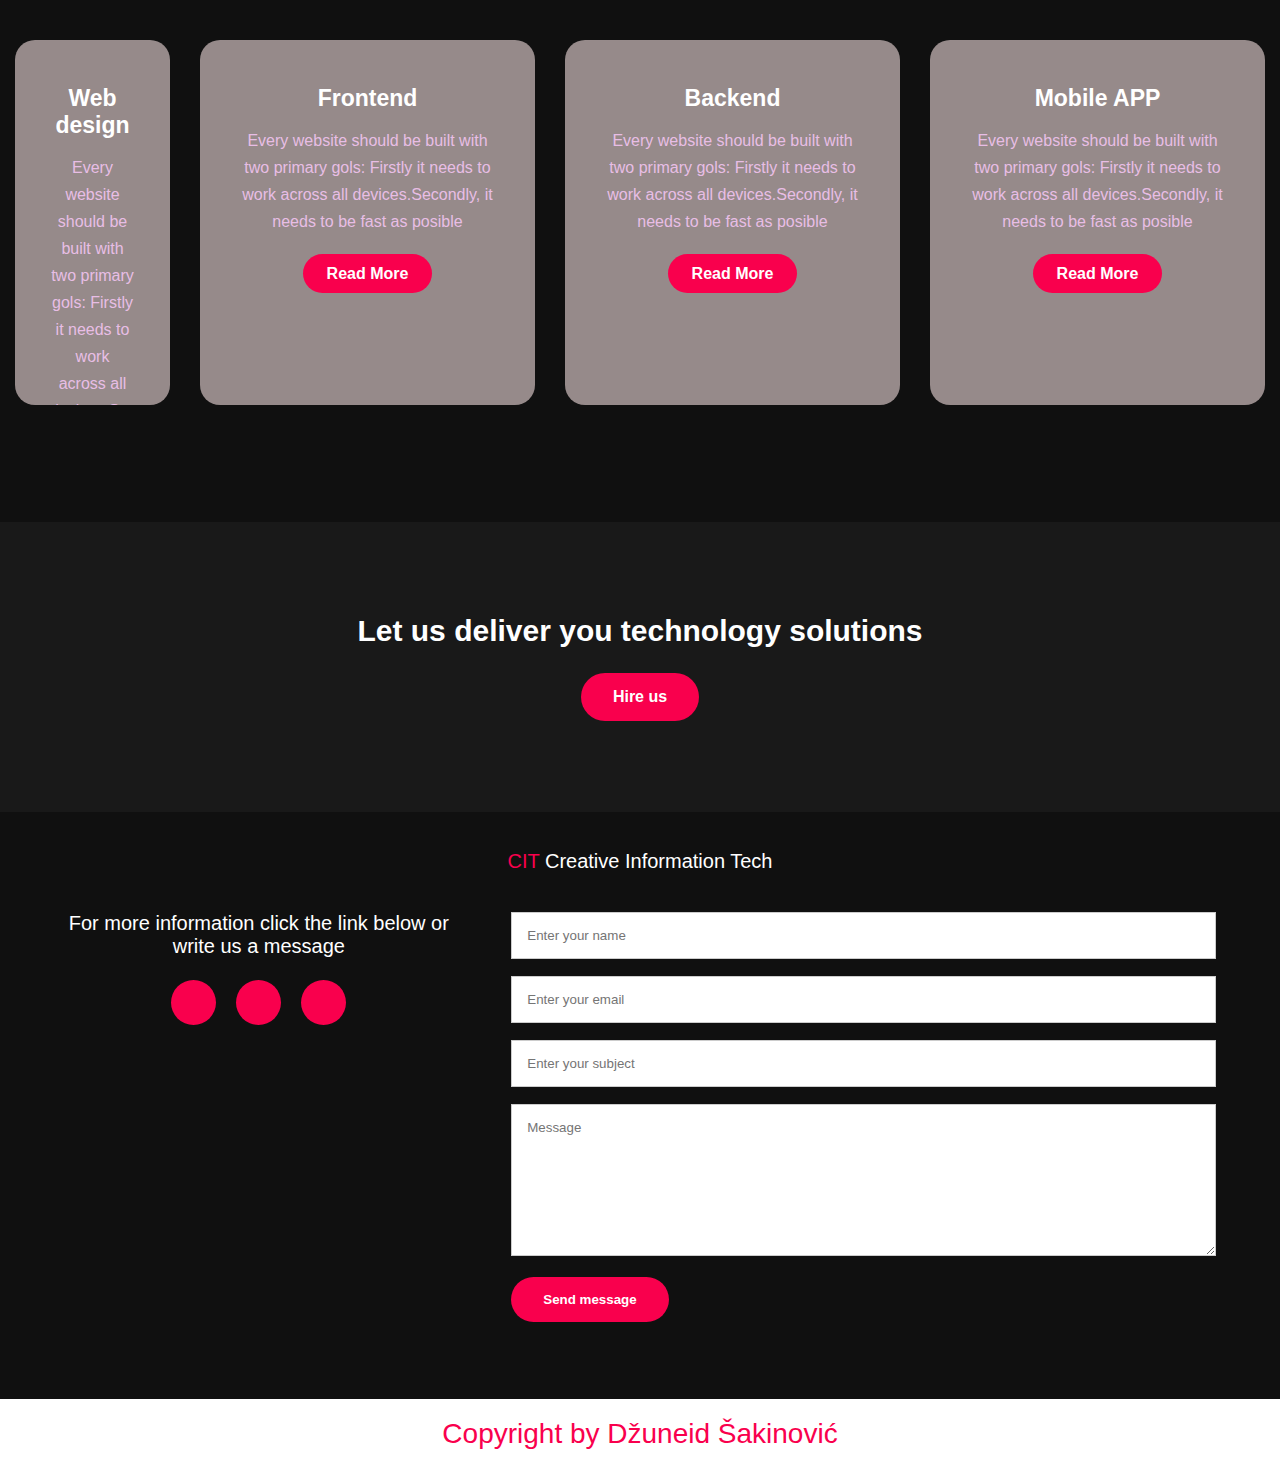
==== commit 546707aa: "11" ====
--- a/HTML/index.html
+++ b/HTML/index.html
@@ -107,7 +107,7 @@
                         </div>
                     </div>
               </div>  
-              <div class="box">
+          <!--    <div class="box">
                 <div class="card">
                     <i class="fa-solid fa-laptop-code"></i>
                     <h5>Software developement</h5>
@@ -119,7 +119,7 @@
                         </p>
                     </div>
                 </div>
-          </div>     
+          </div>    --> 
             </div>  
         </div>
     </div>
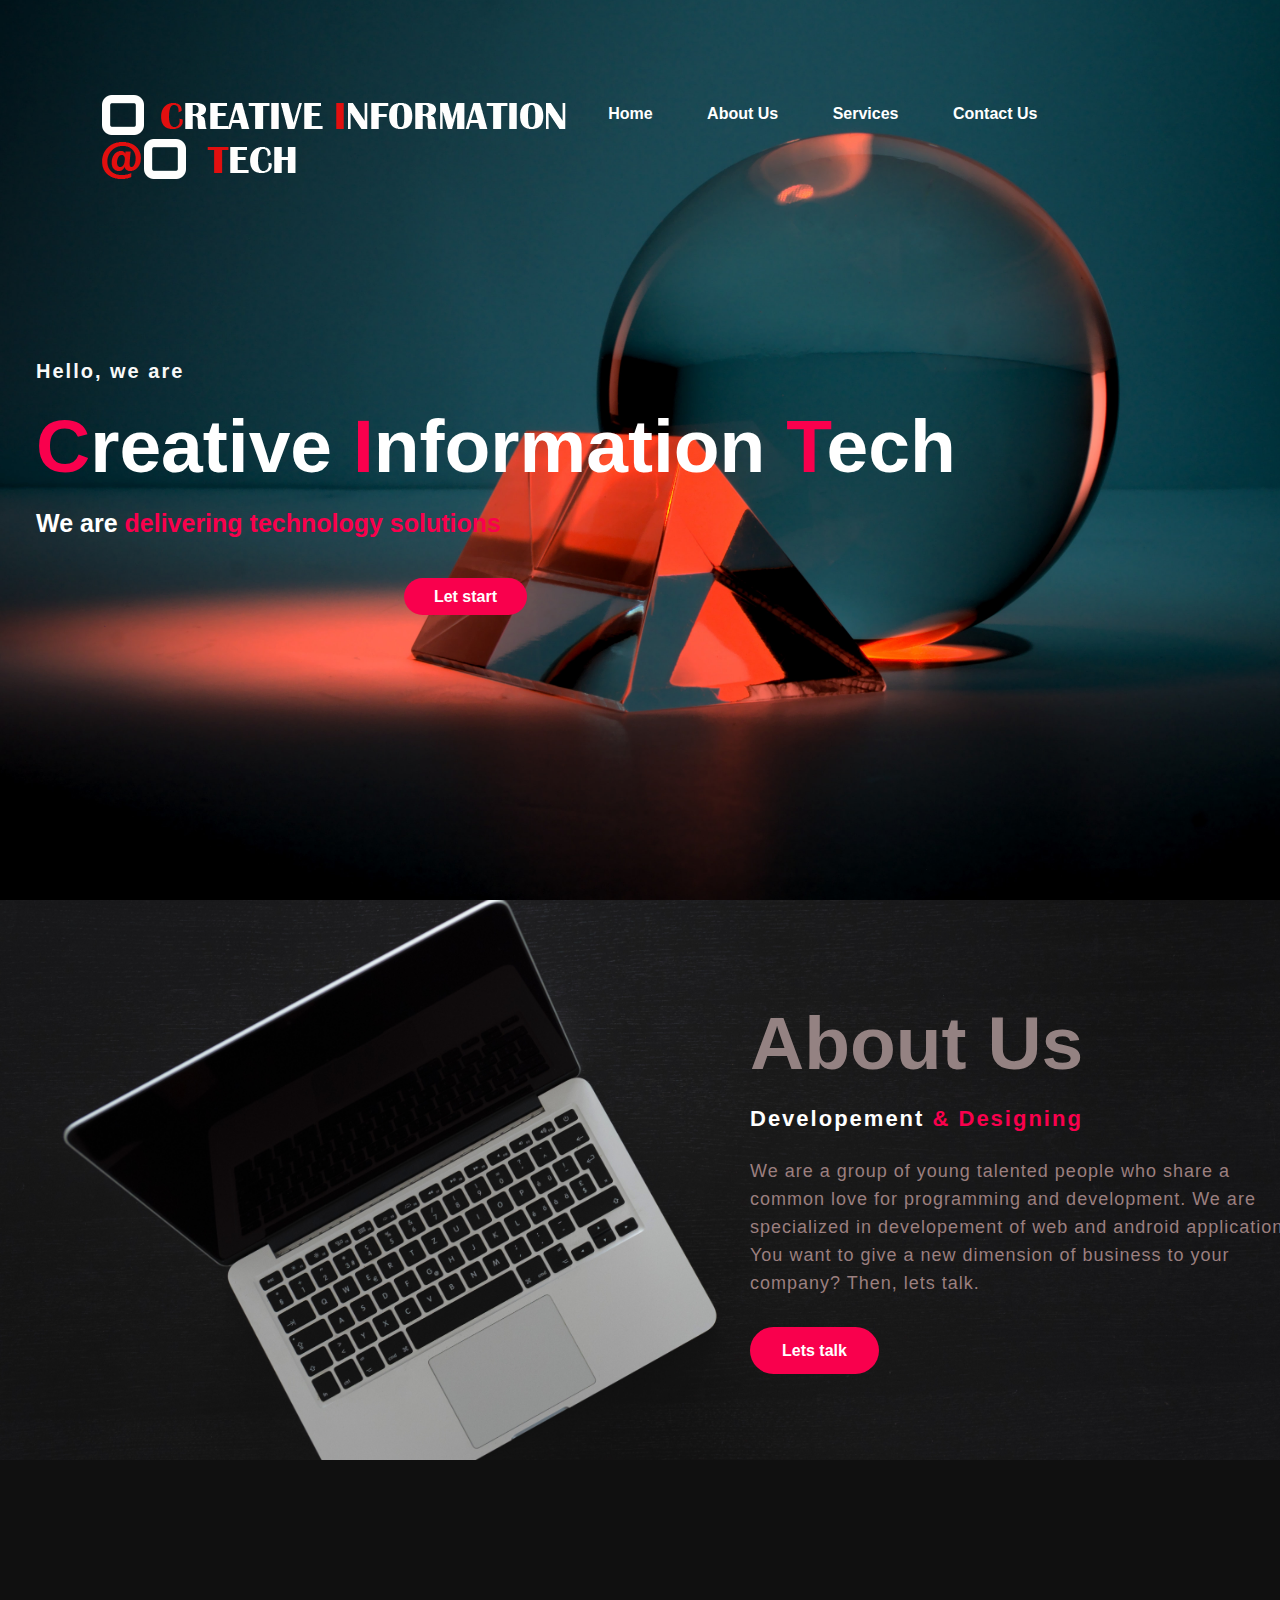
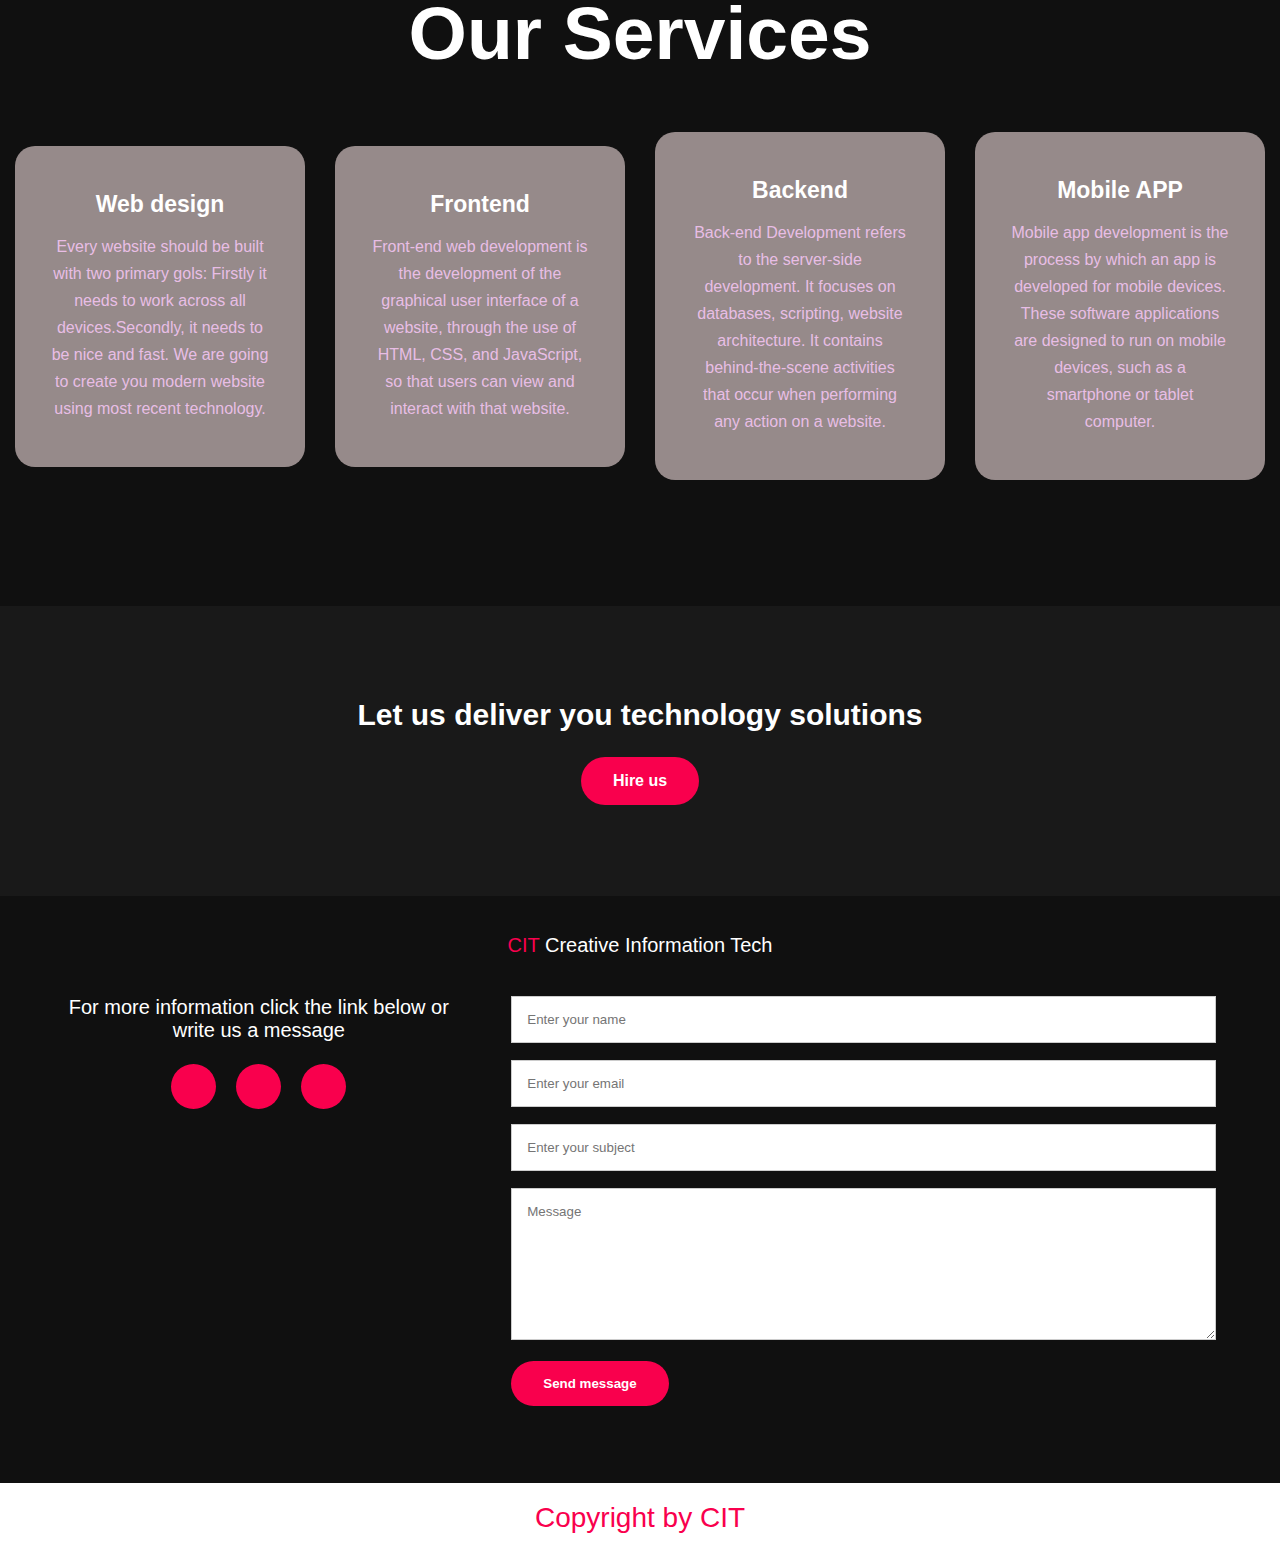
==== commit 002d1bc6: "changes" ====
--- a/HTML/index.html
+++ b/HTML/index.html
@@ -21,7 +21,6 @@
                 <li><a href="#">Home</a></li>
                 <li><a href="#1">About us</a></li>
                 <li><a href="#2">Services</a></li>
-                <li><a href="#3">Skills</a></li>
                 <li><a href="#4">Contact us</a></li>
             </ul>
         </div>
@@ -32,20 +31,23 @@
             <h3>We are <span> delivering technology solutions</span> </h3>
             <div class="newslatter">
                 <form>
-                    <input type="email" name="email" id="mail" placeholder="Enter your email">
-                    <input type="submit" name="submit"  value="Lets Start" id="#4" >
+              
+                    <a class="button-two" id="letsStart" href="#4">Let start</a>
                 </form >
             </div>
         </div>
     </div>
     
-    <section class="about"  >
+    <section class="about" id="1"  >
         <div class="main">
             
-            <div class="about-text" id="1">
+            <div class="about-text" >
                 <h2>About Us</h2>
-                <h5>Developer <span> & Designer </span></h5>
-                <p>Nemam ja pojma od progiramiranja samo bezveze ovako saram ko hajvan</p>
+                <h5>Developement <span> & Designing </span></h5>
+                <p>We are a group of young talented people who share a common love for programming and development. 
+                    We are specialized in developement of web and android applications. You want to give a new dimension of business to your 
+                    company? Then, lets talk.
+                </p>
                 <a class="button-two" href="#4">Lets talk</a>
         
             </div>
@@ -61,52 +63,44 @@
                 <i class="fa-solid fa-display"></i>
                 <h5>Web design</h5>
                 <div class="pra">
-                    <p>Every website should be built with two primary gols: Firstly it needs to work across all devices.Secondly, it needs to be fast as posible</p>
-                    <p style="text-align: center;">
-                        <a class="button" href="#">Read More</a>
+                    <p>Every website should be built with two primary gols: Firstly it needs to work across all devices.Secondly, it needs to be nice and fast. 
+                        We are going to create you modern website using most recent technology.
                     </p>
+                   
                 </div>
             </div>
 
-            <div class="box">
+          
                 <div class="card">
                     <i class="fa-solid fa-bars-staggered"></i>
                     <h5>Frontend</h5>
                     <div class="pra">
-                        <p>Every website should be built with two primary gols: Firstly it needs to work across all devices.Secondly, it needs to be fast as posible</p>
-                        <p style="text-align: center;">
-                            <a class="button" href="#">Read More</a>
-                        </p>
+                        <p>Front-end web development is the development of the graphical user interface of a website, through the use of HTML, CSS, and JavaScript, so that users can view and interact with that website.</p>
+                        
                     </div>
                 </div>
 
-            <div class="box">
+   
                 <div class="card">
                     <i class="fa-solid fa-code"></i>
                     <h5>Backend</h5>
                     <div class="pra" id="3">
-                        <p>Every website should be built with two primary gols: Firstly it needs to work across all devices.Secondly,
-                            it needs to be fast as posible</p>
-                        <p style="text-align: center;">
-                            <a class="button" href="#">Read More</a>
-                        </p>
+                        <p> Back-end Development refers to the server-side development. It focuses on databases, scripting, website architecture. It contains behind-the-scene activities that occur when performing any action on a website. </p>
+                       
                     </div>
                 </div>
 
 
-                <div class="box">
+             
                     <div class="card">
                         <i class="fa-solid fa-mobile-screen"></i>
                         <h5>Mobile APP</h5>
                         <div class="pra">
-                            <p>Every website should be built with two primary gols: Firstly it needs to work across all devices.Secondly,
-                                it needs to be fast as posible</p>
-                            <p style="text-align: center;">
-                                <a class="button" href="#">Read More</a>
-                            </p>
+                            <p>Mobile app development is the process by which an app is developed for mobile devices. These software applications are designed to run on mobile devices, such as a smartphone or tablet computer.</p>
+                            
                         </div>
                     </div>
-              </div>  
+            
           <!--    <div class="box">
                 <div class="card">
                     <i class="fa-solid fa-laptop-code"></i>
@@ -118,19 +112,18 @@
                             <a class="button" href="#">Read More</a>
                         </p>
                     </div>
-                </div>
-          </div>    --> 
-            </div>  
+                </div>--> 
+          </div>    
+          
         </div>
-    </div>
-    </div>
+  
 
-<div class="contact-me" id="4">
+<div class="contact-me" >
     <p>Let us deliver you technology solutions</p>
     <a class="button-two" href="#4">Hire us</a>
 </div>
 
-<section class="contactSection">
+<section class="contactSection" id="4">
 <p> <span> CIT </span> Creative Information Tech</p>
 <div class="contact">
  
@@ -142,10 +135,9 @@
         <a href="https://www.instagram.com/" target="blank2"><i class="fa-brands fa-instagram"></i></a>
         <a href="https://twitter.com/" target="blank1"><i class="fa-brands fa-twitter"></i></a>
     </div>
-</div>
+    </div>
 
     <div class="contact-col">
-
 
         <form action="contactform.php" method="post">
             <input type="text" name="name" placeholder="Enter your name" required>
@@ -154,13 +146,12 @@
             <textarea  rows="8" name="message" placeholder="Message" required></textarea>
             <button type="submit" name="submit" class="hero-btn red-btn">Send message</button>    
         </form>
+    </div>
+</div>
+</section>
 
-
-       </div>
-    </div>
-</section> 
-    <section>
-    <p class="copyright" >Copyright by Džuneid Šakinović</p>
+<section class="copyright">
+    <p>Copyright by CIT </p>
 </section>
 
 </body>
--- a/HTML/style.css
+++ b/HTML/style.css
@@ -13,7 +13,7 @@
 .hero {
   height: 100vh;
   width: 100%;
-  background-image: url(./pexels-rahul-695644.jpg);
+  background-image: url(./light.jpg);
   background-size: cover;
   background-position: center;
   color: wheat;
@@ -84,22 +84,14 @@
   letter-spacing: 2px;
   font-size: 20px;
 }
-.newslatter form {
-  width: 380px;
-  max-width: 380px;
-  position: relative;
-}
-.newslatter form input:first-child {
-  display: inline-block;
-  width: 100%;
-  padding: 14px 130px 14px 15px;
-  border: 2px solid #f9004d;
-  outline: none;
-  border-radius: 30px;
-}
-.newslatter form input:last-child {
-  position: absolute;
-  display: inline-block;
+
+#letsStart:hover{
+
+  background-color: white;
+  color: #f9004d;
+}
+.newslatter form a {
+  margin-left: 40%;
   outline: none;
   border: none;
   padding: 10px 30px;
@@ -187,7 +179,7 @@
   min-height: 400px;
 }
 .card {
-  height: 365px;
+  height: auto;
   width: 335px;
   padding: 20px 35px;
   background: #968a8a;
@@ -341,5 +333,6 @@
   padding: 1.5%;
   color: #f9004d;
   font-size: 28px;
-  text-align: center;
-}
+  background-color: white;
+  text-align: center;
+}
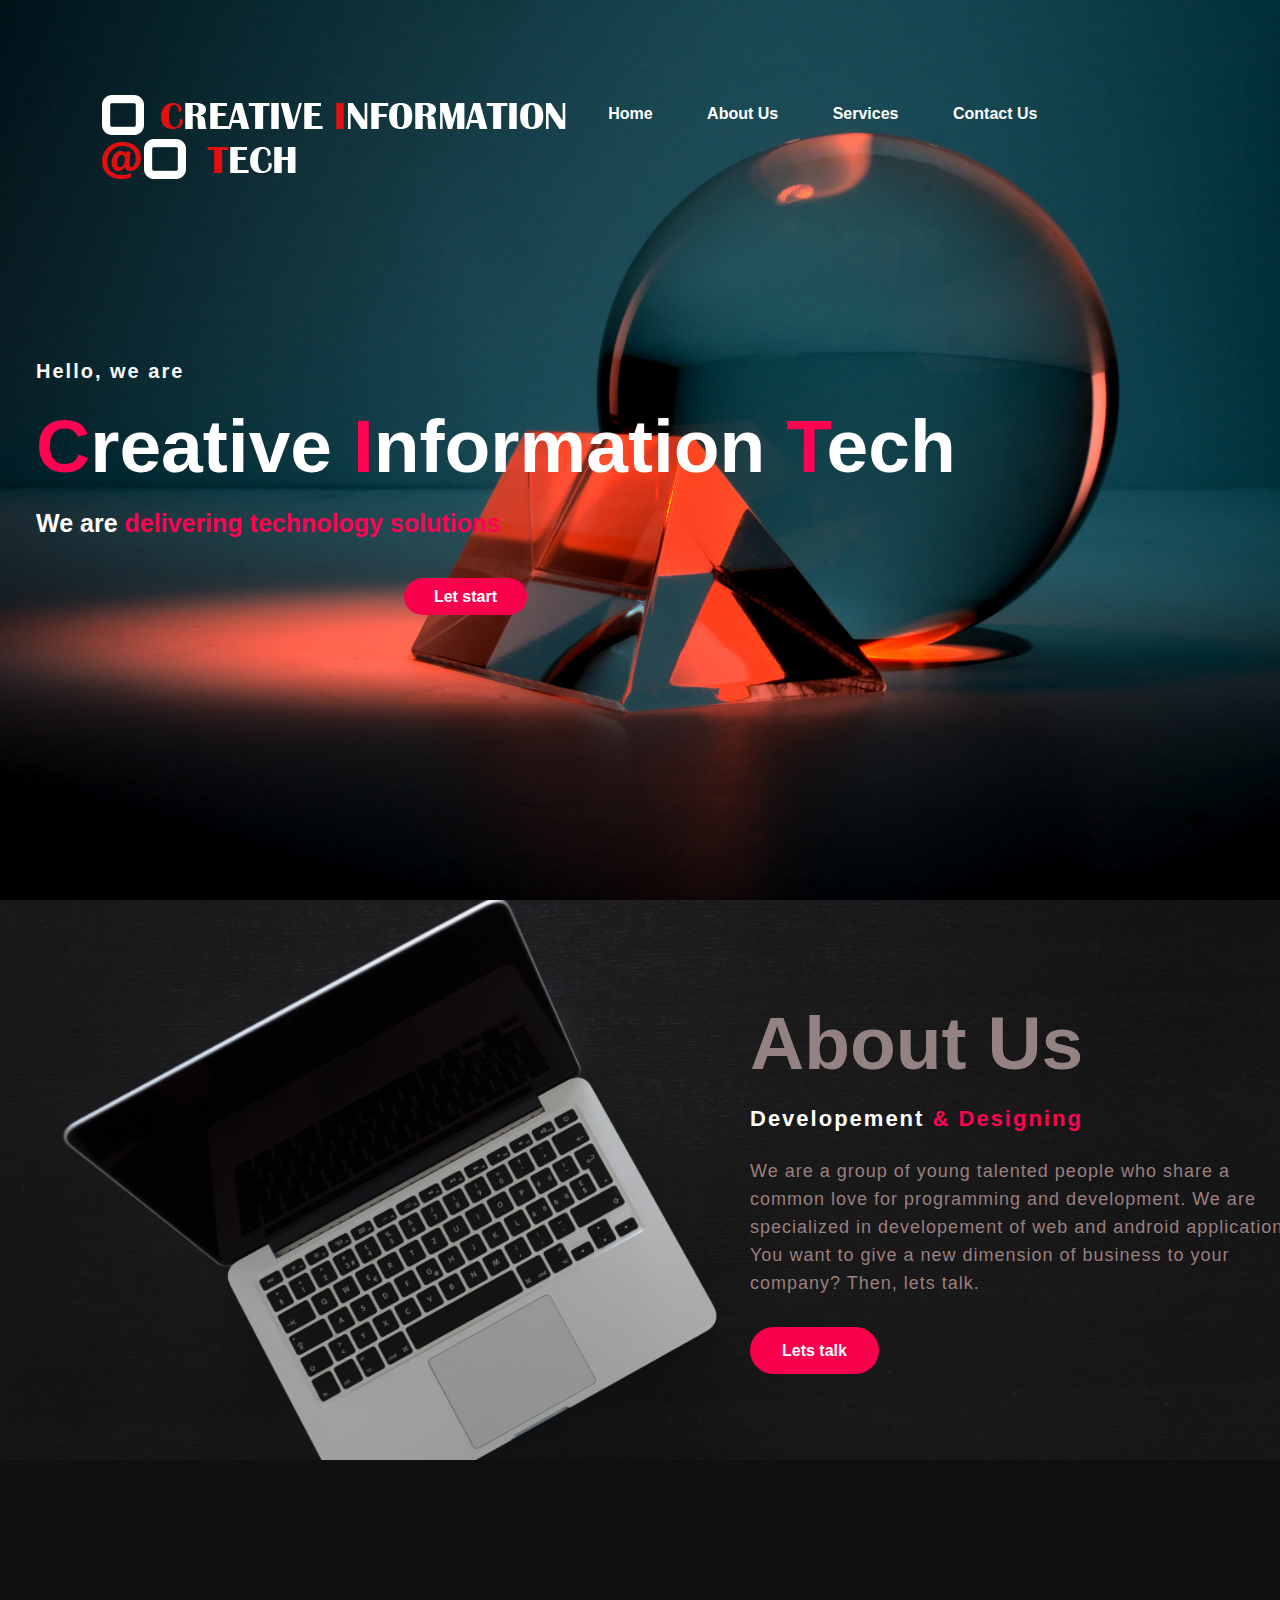
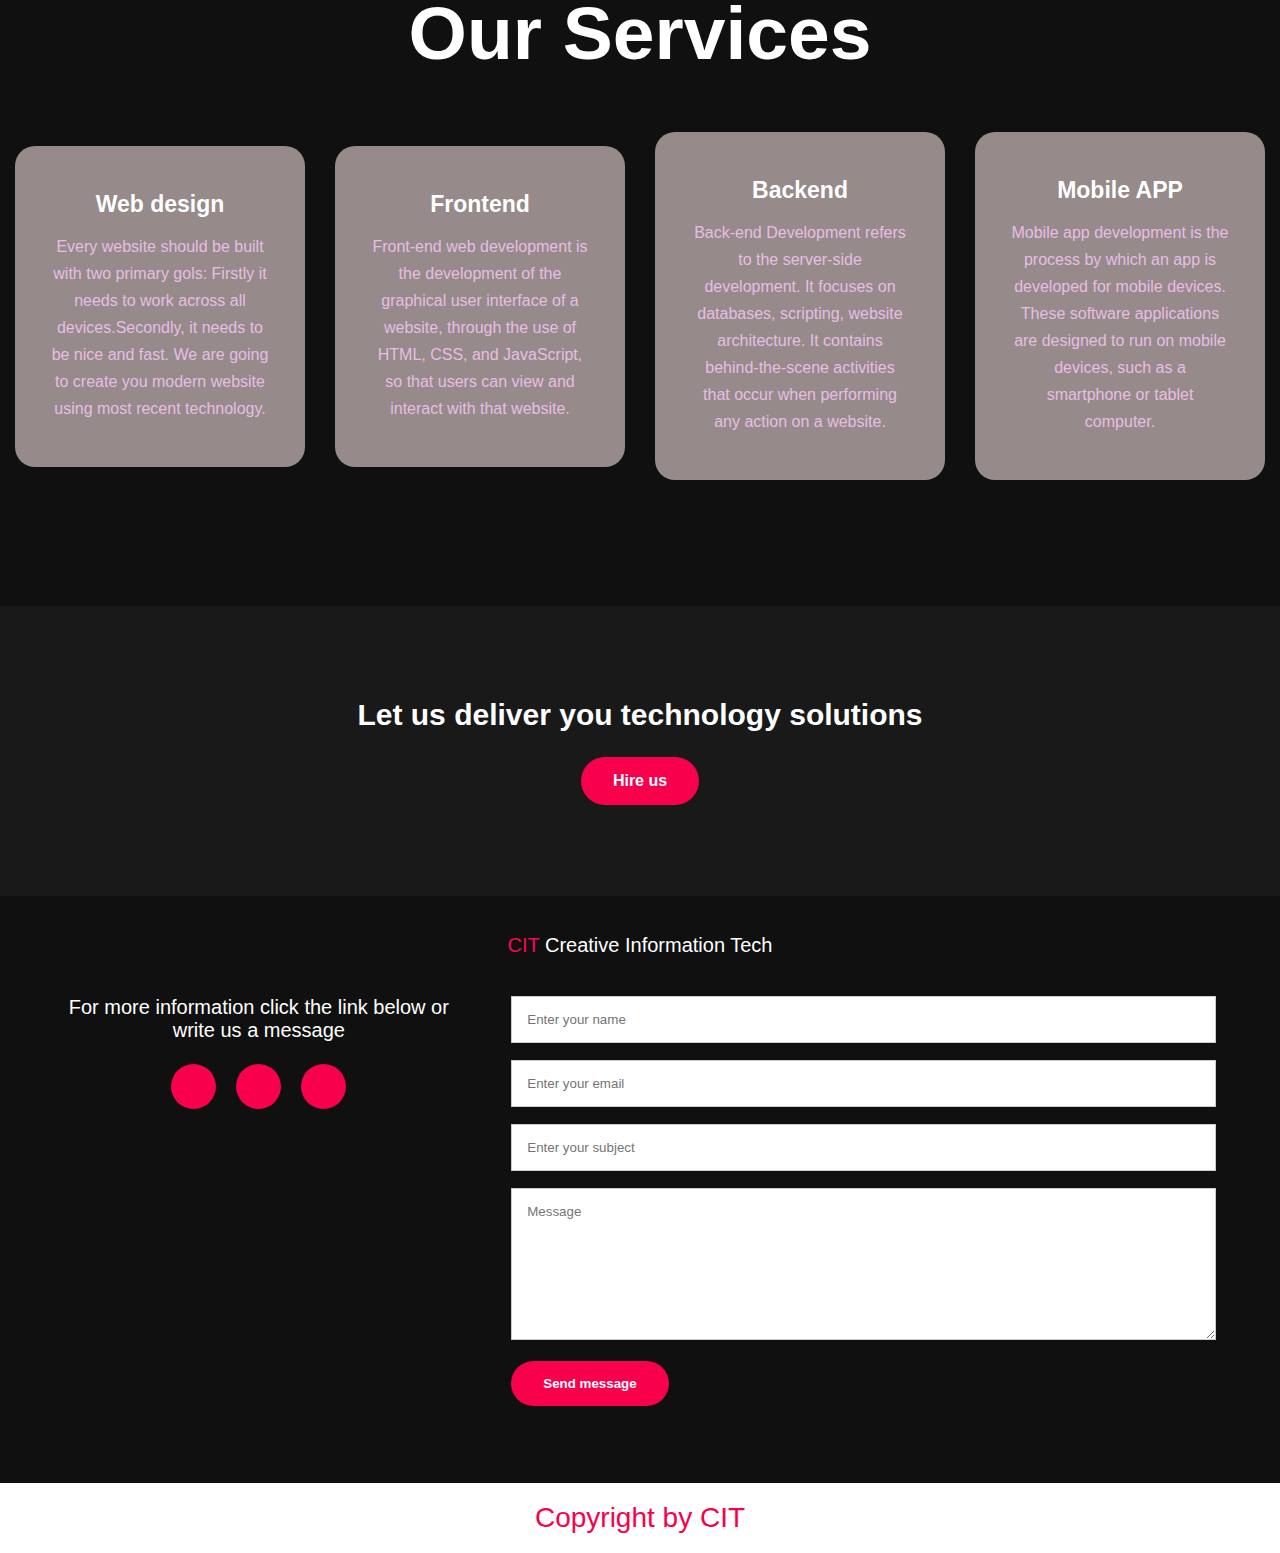
==== commit 6b17e691: "CG" ====
--- a/HTML/index.html
+++ b/HTML/index.html
@@ -11,6 +11,7 @@
         crossorigin="anonymous" referrerpolicy="no-referrer" />
 </head>
 <body>
+    <!--OVO JE HARISOVA BRANCH index.html-->
     <div class="hero">
         <nav>
             <div class="logoImg">
--- a/HTML/style.css
+++ b/HTML/style.css
@@ -33,7 +33,7 @@
   cursor: pointer;
 }
 span {
-  color: #f9004d;
+  color: #fc0452;
 }
 nav ul li {
   list-style-type: none;
@@ -320,7 +320,7 @@
 }
 
 .contactSection p {
-  color: white;
+  color: rgb(255, 255, 255);
   text-align: center;
   font-size: 20px;
 }
@@ -330,6 +330,7 @@
 }
 
 .copyright {
+  background: #191919;
   padding: 1.5%;
   color: #f9004d;
   font-size: 28px;
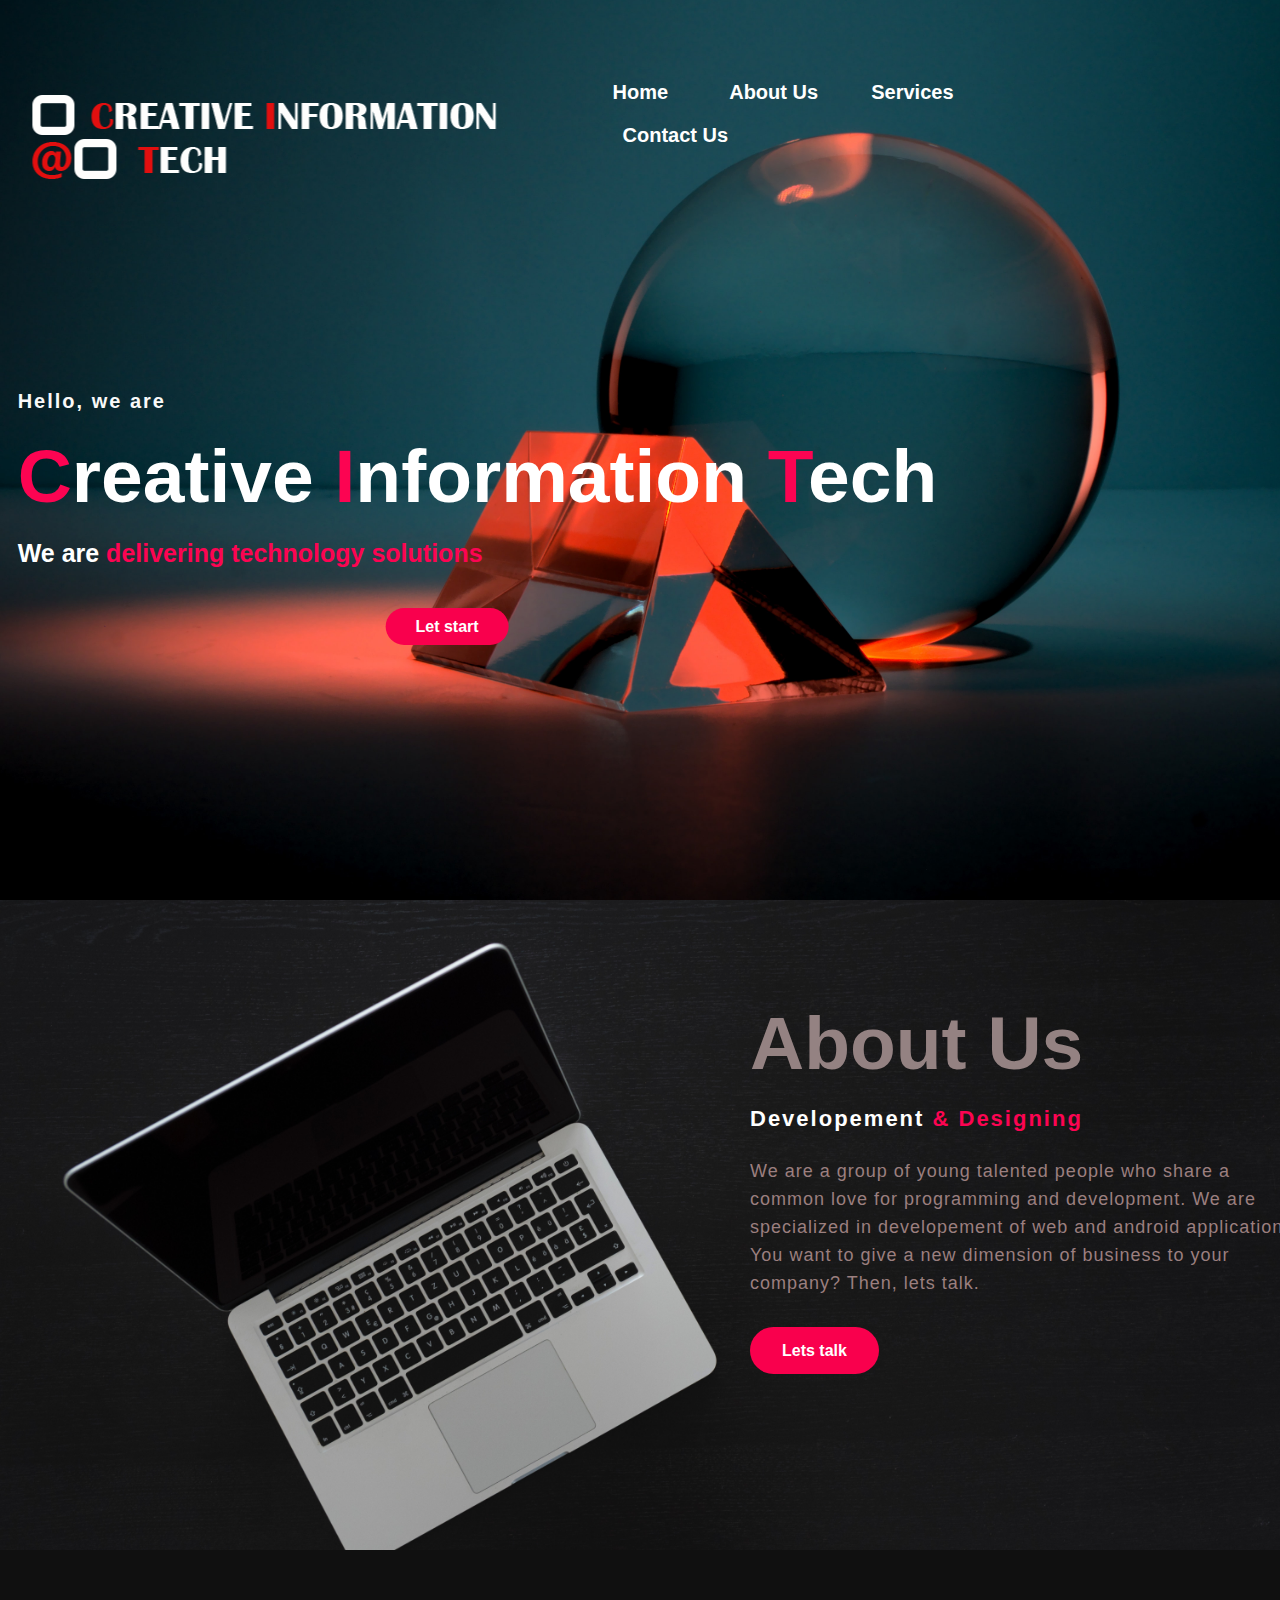
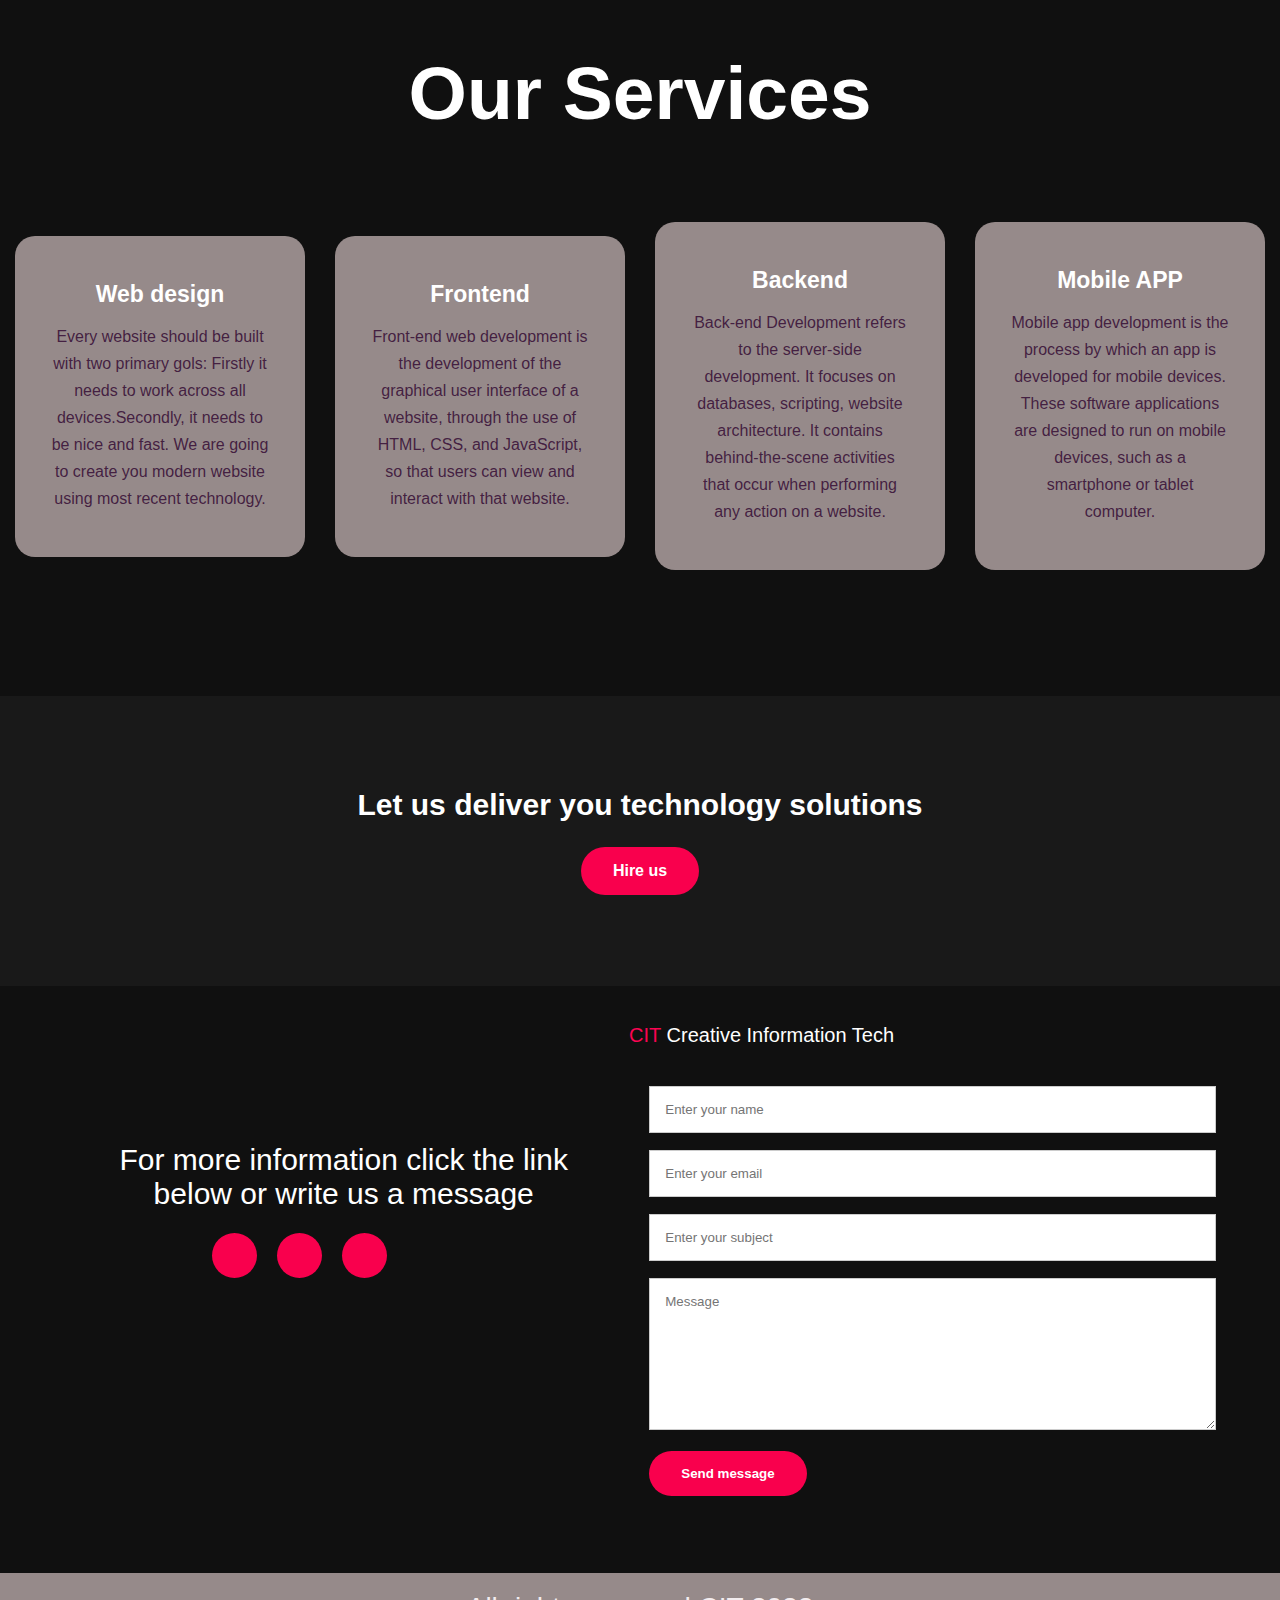
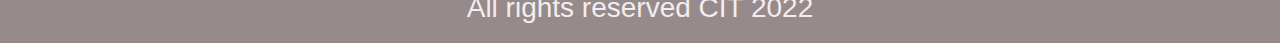
==== commit b5a7e4d4: "spremno" ====
--- a/HTML/index.html
+++ b/HTML/index.html
@@ -152,7 +152,7 @@
 </section>
 
 <section class="copyright">
-    <p>Copyright by CIT </p>
+    <p>All rights reserved <i class="fa-solid fa-copyright"></i> CIT 2022 </p>
 </section>
 
 </body>
--- a/HTML/style.css
+++ b/HTML/style.css
@@ -9,6 +9,7 @@
   width: auto;
   height: auto;
   margin-top: 50px;
+  transform: translateX(-15%);
 }
 .hero {
   height: 100vh;
@@ -31,6 +32,7 @@
   font-size: 35px;
   letter-spacing: 1px;
   cursor: pointer;
+  
 }
 span {
   color: #fc0452;
@@ -39,8 +41,10 @@
   list-style-type: none;
   display: inline-block;
   padding: 10px 25px;
+  transform: translateX(20%);
 }
 nav ul li a {
+  font-size: 20px;
   color: white;
   text-decoration: none;
   font-weight: bold;
@@ -67,7 +71,8 @@
   position: absolute;
   top: 40%;
   left: 10%;
-  transform: translate(-10%);
+  transform: translate(-12%);
+  padding-top: 30px;
 }
 h1 {
   color: white;
@@ -102,6 +107,7 @@
   transform: translate(-110%);
 }
 .about {
+  height: 650px;
   background-image: url(./pexels-nao-triponez-129208.jpg);
   background-size: cover;
   background-position: center;
@@ -169,6 +175,7 @@
   color: white;
   font-size: 75px;
   width: 1130px;
+  transform: translateY(-35%);
   margin: 30px auto;
   text-align: center;
 }
@@ -202,7 +209,7 @@
   margin-bottom: 15px;
 }
 .pra p {
-  color: #fcfc;
+  color: rgba(46, 3, 46, 0.8);
   font-size: 16px;
   line-height: 27px;
   margin-bottom: 25px;
@@ -323,17 +330,28 @@
   color: rgb(255, 255, 255);
   text-align: center;
   font-size: 20px;
+  transform: translateX(9.5%);
 }
 
 .socialContact {
-  padding-right: 5%;
+  padding-right: 10%;
+  padding-top: 5%;
+  
+}
+
+
+.socialContact p{
+  font-size: 30px;
 }
 
 .copyright {
   background: #191919;
   padding: 1.5%;
-  color: #f9004d;
+  color: #f3edef;
   font-size: 28px;
-  background-color: white;
-  text-align: center;
-}
+  background-color:#968a8a;
+  text-align: center;
+}
+.copyright i{
+  color: #3b1549;
+}
